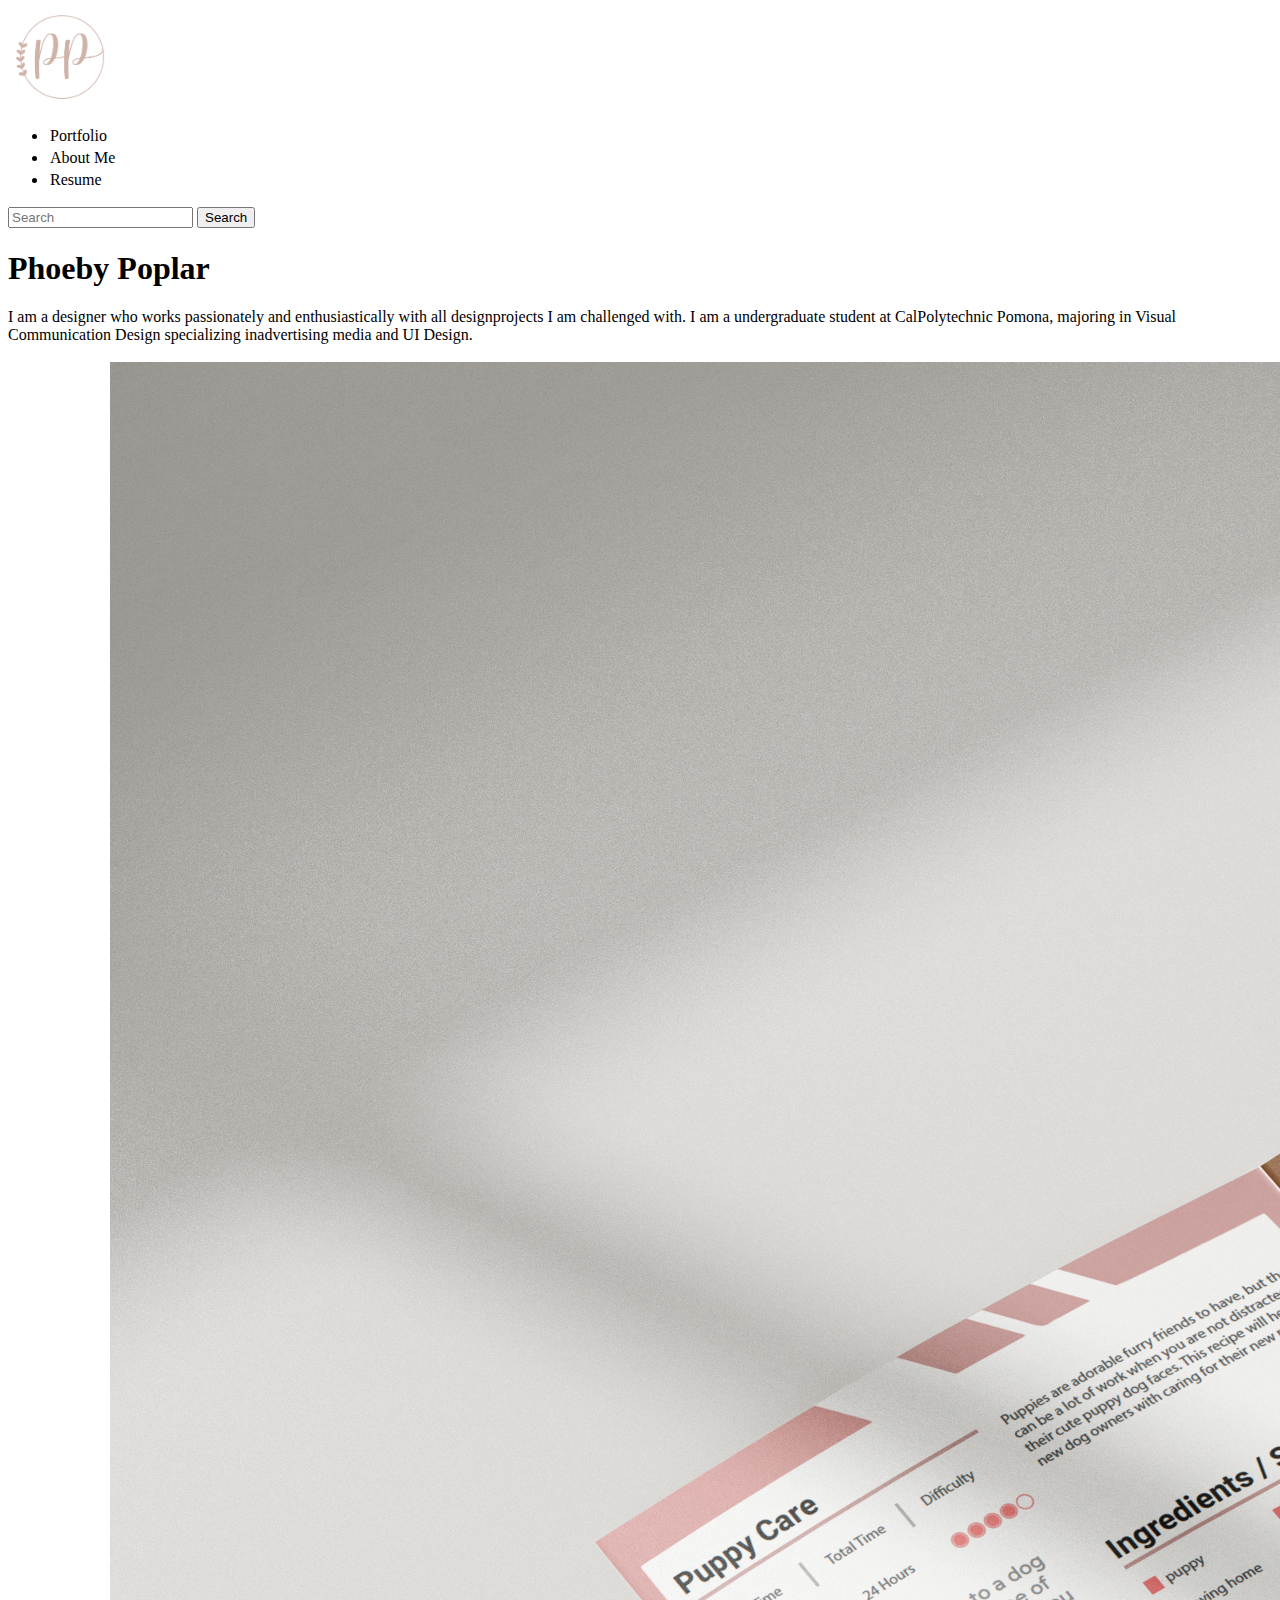
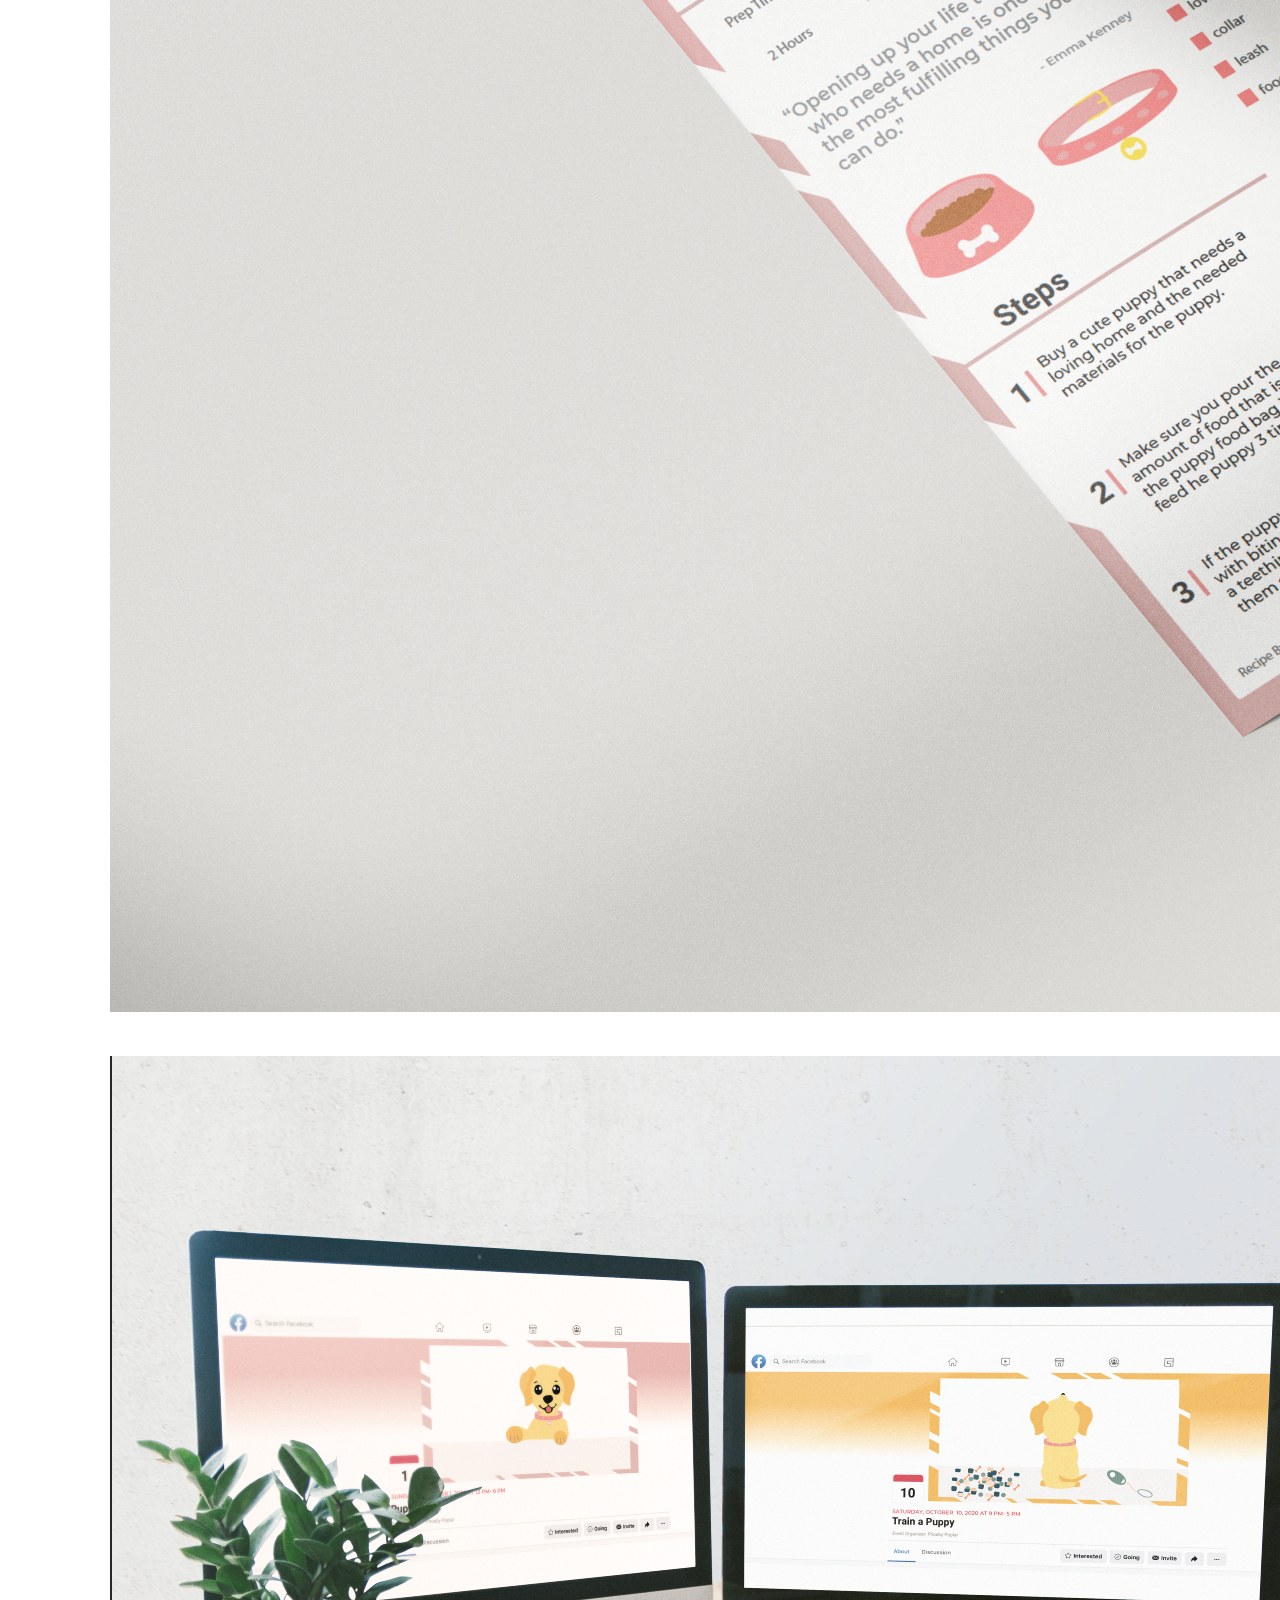
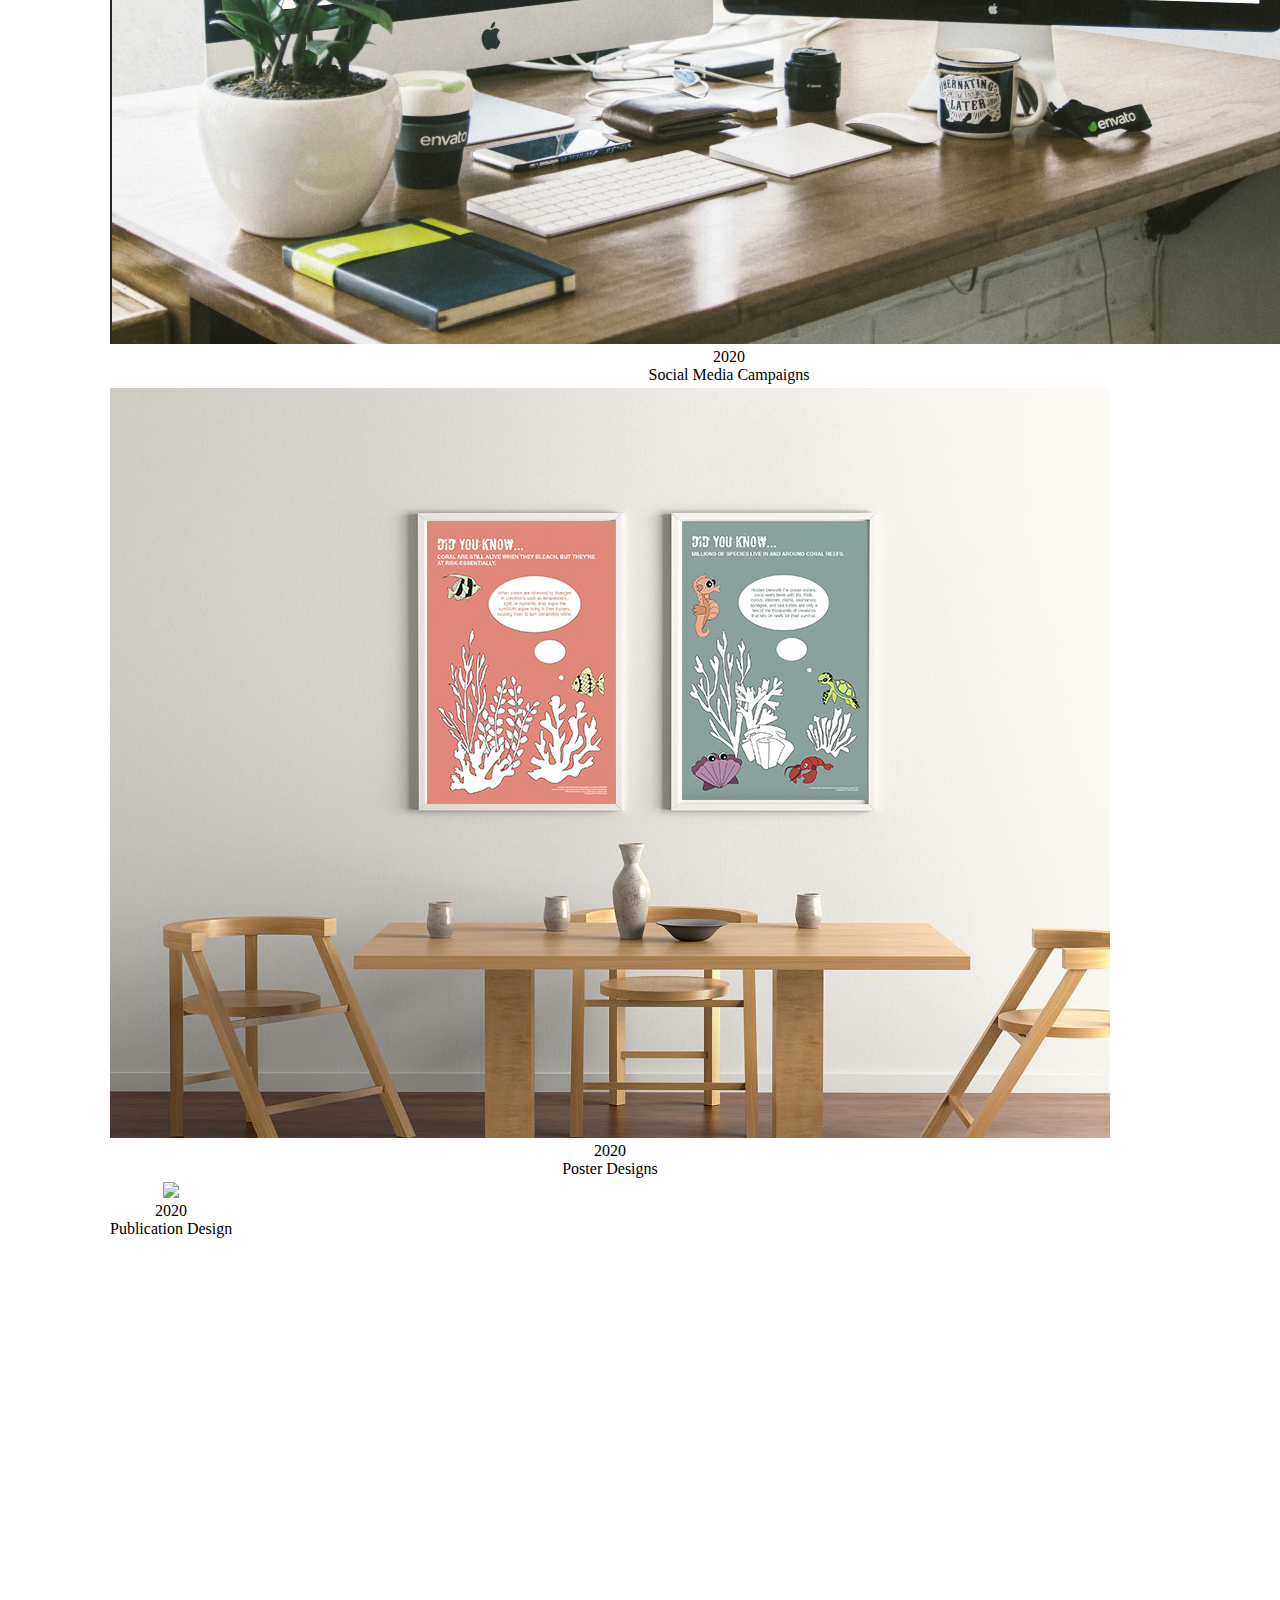
==== index.html @ 6d2acc88 "ugh" ====
<!DOCTYPE HTML>
<html lang="en-US">
<head>
  <meta charset="UTF-8" /><script type="text/javascript">(window.NREUM||(NREUM={})).loader_config={licenseKey:"e7fb1b89a0",applicationID:"750147145"};window.NREUM||(NREUM={}),__nr_require=function(e,t,n){function r(n){if(!t[n]){var i=t[n]={exports:{}};e[n][0].call(i.exports,function(t){var i=e[n][1][t];return r(i||t)},i,i.exports)}return t[n].exports}if("function"==typeof __nr_require)return __nr_require;for(var i=0;i<n.length;i++)r(n[i]);return r}({1:[function(e,t,n){function r(){}function i(e,t,n){return function(){return o(e,[u.now()].concat(c(arguments)),t?null:this,n),t?void 0:this}}var o=e("handle"),a=e(6),c=e(7),f=e("ee").get("tracer"),u=e("loader"),s=NREUM;"undefined"==typeof window.newrelic&&(newrelic=s);var d=["setPageViewName","setCustomAttribute","setErrorHandler","finished","addToTrace","inlineHit","addRelease"],p="api-",l=p+"ixn-";a(d,function(e,t){s[t]=i(p+t,!0,"api")}),s.addPageAction=i(p+"addPageAction",!0),s.setCurrentRouteName=i(p+"routeName",!0),t.exports=newrelic,s.interaction=function(){return(new r).get()};var m=r.prototype={createTracer:function(e,t){var n={},r=this,i="function"==typeof t;return o(l+"tracer",[u.now(),e,n],r),function(){if(f.emit((i?"":"no-")+"fn-start",[u.now(),r,i],n),i)try{return t.apply(this,arguments)}catch(e){throw f.emit("fn-err",[arguments,this,e],n),e}finally{f.emit("fn-end",[u.now()],n)}}}};a("actionText,setName,setAttribute,save,ignore,onEnd,getContext,end,get".split(","),function(e,t){m[t]=i(l+t)}),newrelic.noticeError=function(e,t){"string"==typeof e&&(e=new Error(e)),o("err",[e,u.now(),!1,t])}},{}],2:[function(e,t,n){function r(){return c.exists&&performance.now?Math.round(performance.now()):(o=Math.max((new Date).getTime(),o))-a}function i(){return o}var o=(new Date).getTime(),a=o,c=e(8);t.exports=r,t.exports.offset=a,t.exports.getLastTimestamp=i},{}],3:[function(e,t,n){function r(e,t){var n=e.getEntries();n.forEach(function(e){"first-paint"===e.name?d("timing",["fp",Math.floor(e.startTime)]):"first-contentful-paint"===e.name&&d("timing",["fcp",Math.floor(e.startTime)])})}function i(e,t){var n=e.getEntries();n.length>0&&d("lcp",[n[n.length-1]])}function o(e){e.getEntries().forEach(function(e){e.hadRecentInput||d("cls",[e])})}function a(e){if(e instanceof m&&!g){var t=Math.round(e.timeStamp),n={type:e.type};t<=p.now()?n.fid=p.now()-t:t>p.offset&&t<=Date.now()?(t-=p.offset,n.fid=p.now()-t):t=p.now(),g=!0,d("timing",["fi",t,n])}}function c(e){d("pageHide",[p.now(),e])}if(!("init"in NREUM&&"page_view_timing"in NREUM.init&&"enabled"in NREUM.init.page_view_timing&&NREUM.init.page_view_timing.enabled===!1)){var f,u,s,d=e("handle"),p=e("loader"),l=e(5),m=NREUM.o.EV;if("PerformanceObserver"in window&&"function"==typeof window.PerformanceObserver){f=new PerformanceObserver(r);try{f.observe({entryTypes:["paint"]})}catch(v){}u=new PerformanceObserver(i);try{u.observe({entryTypes:["largest-contentful-paint"]})}catch(v){}s=new PerformanceObserver(o);try{s.observe({type:"layout-shift",buffered:!0})}catch(v){}}if("addEventListener"in document){var g=!1,y=["click","keydown","mousedown","pointerdown","touchstart"];y.forEach(function(e){document.addEventListener(e,a,!1)})}l(c)}},{}],4:[function(e,t,n){function r(e,t){if(!i)return!1;if(e!==i)return!1;if(!t)return!0;if(!o)return!1;for(var n=o.split("."),r=t.split("."),a=0;a<r.length;a++)if(r[a]!==n[a])return!1;return!0}var i=null,o=null,a=/Version\/(\S+)\s+Safari/;if(navigator.userAgent){var c=navigator.userAgent,f=c.match(a);f&&c.indexOf("Chrome")===-1&&c.indexOf("Chromium")===-1&&(i="Safari",o=f[1])}t.exports={agent:i,version:o,match:r}},{}],5:[function(e,t,n){function r(e){function t(){e(a&&document[a]?document[a]:document[i]?"hidden":"visible")}"addEventListener"in document&&o&&document.addEventListener(o,t,!1)}t.exports=r;var i,o,a;"undefined"!=typeof document.hidden?(i="hidden",o="visibilitychange",a="visibilityState"):"undefined"!=typeof document.msHidden?(i="msHidden",o="msvisibilitychange"):"undefined"!=typeof document.webkitHidden&&(i="webkitHidden",o="webkitvisibilitychange",a="webkitVisibilityState")},{}],6:[function(e,t,n){function r(e,t){var n=[],r="",o=0;for(r in e)i.call(e,r)&&(n[o]=t(r,e[r]),o+=1);return n}var i=Object.prototype.hasOwnProperty;t.exports=r},{}],7:[function(e,t,n){function r(e,t,n){t||(t=0),"undefined"==typeof n&&(n=e?e.length:0);for(var r=-1,i=n-t||0,o=Array(i<0?0:i);++r<i;)o[r]=e[t+r];return o}t.exports=r},{}],8:[function(e,t,n){t.exports={exists:"undefined"!=typeof window.performance&&window.performance.timing&&"undefined"!=typeof window.performance.timing.navigationStart}},{}],ee:[function(e,t,n){function r(){}function i(e){function t(e){return e&&e instanceof r?e:e?f(e,c,o):o()}function n(n,r,i,o){if(!p.aborted||o){e&&e(n,r,i);for(var a=t(i),c=v(n),f=c.length,u=0;u<f;u++)c[u].apply(a,r);var d=s[w[n]];return d&&d.push([b,n,r,a]),a}}function l(e,t){h[e]=v(e).concat(t)}function m(e,t){var n=h[e];if(n)for(var r=0;r<n.length;r++)n[r]===t&&n.splice(r,1)}function v(e){return h[e]||[]}function g(e){return d[e]=d[e]||i(n)}function y(e,t){u(e,function(e,n){t=t||"feature",w[n]=t,t in s||(s[t]=[])})}var h={},w={},b={on:l,addEventListener:l,removeEventListener:m,emit:n,get:g,listeners:v,context:t,buffer:y,abort:a,aborted:!1};return b}function o(){return new r}function a(){(s.api||s.feature)&&(p.aborted=!0,s=p.backlog={})}var c="nr@context",f=e("gos"),u=e(6),s={},d={},p=t.exports=i();p.backlog=s},{}],gos:[function(e,t,n){function r(e,t,n){if(i.call(e,t))return e[t];var r=n();if(Object.defineProperty&&Object.keys)try{return Object.defineProperty(e,t,{value:r,writable:!0,enumerable:!1}),r}catch(o){}return e[t]=r,r}var i=Object.prototype.hasOwnProperty;t.exports=r},{}],handle:[function(e,t,n){function r(e,t,n,r){i.buffer([e],r),i.emit(e,t,n)}var i=e("ee").get("handle");t.exports=r,r.ee=i},{}],id:[function(e,t,n){function r(e){var t=typeof e;return!e||"object"!==t&&"function"!==t?-1:e===window?0:a(e,o,function(){return i++})}var i=1,o="nr@id",a=e("gos");t.exports=r},{}],loader:[function(e,t,n){function r(){if(!E++){var e=b.info=NREUM.info,t=p.getElementsByTagName("script")[0];if(setTimeout(u.abort,3e4),!(e&&e.licenseKey&&e.applicationID&&t))return u.abort();f(h,function(t,n){e[t]||(e[t]=n)});var n=a();c("mark",["onload",n+b.offset],null,"api"),c("timing",["load",n]);var r=p.createElement("script");r.src="https://"+e.agent,t.parentNode.insertBefore(r,t)}}function i(){"complete"===p.readyState&&o()}function o(){c("mark",["domContent",a()+b.offset],null,"api")}var a=e(2),c=e("handle"),f=e(6),u=e("ee"),s=e(4),d=window,p=d.document,l="addEventListener",m="attachEvent",v=d.XMLHttpRequest,g=v&&v.prototype;NREUM.o={ST:setTimeout,SI:d.setImmediate,CT:clearTimeout,XHR:v,REQ:d.Request,EV:d.Event,PR:d.Promise,MO:d.MutationObserver};var y=""+location,h={beacon:"bam.nr-data.net",errorBeacon:"bam.nr-data.net",agent:"js-agent.newrelic.com/nr-1184.min.js"},w=v&&g&&g[l]&&!/CriOS/.test(navigator.userAgent),b=t.exports={offset:a.getLastTimestamp(),now:a,origin:y,features:{},xhrWrappable:w,userAgent:s};e(1),e(3),p[l]?(p[l]("DOMContentLoaded",o,!1),d[l]("load",r,!1)):(p[m]("onreadystatechange",i),d[m]("onload",r)),c("mark",["firstbyte",a.getLastTimestamp()],null,"api");var E=0},{}],"wrap-function":[function(e,t,n){function r(e){return!(e&&e instanceof Function&&e.apply&&!e[a])}var i=e("ee"),o=e(7),a="nr@original",c=Object.prototype.hasOwnProperty,f=!1;t.exports=function(e,t){function n(e,t,n,i){function nrWrapper(){var r,a,c,f;try{a=this,r=o(arguments),c="function"==typeof n?n(r,a):n||{}}catch(u){p([u,"",[r,a,i],c])}s(t+"start",[r,a,i],c);try{return f=e.apply(a,r)}catch(d){throw s(t+"err",[r,a,d],c),d}finally{s(t+"end",[r,a,f],c)}}return r(e)?e:(t||(t=""),nrWrapper[a]=e,d(e,nrWrapper),nrWrapper)}function u(e,t,i,o){i||(i="");var a,c,f,u="-"===i.charAt(0);for(f=0;f<t.length;f++)c=t[f],a=e[c],r(a)||(e[c]=n(a,u?c+i:i,o,c))}function s(n,r,i){if(!f||t){var o=f;f=!0;try{e.emit(n,r,i,t)}catch(a){p([a,n,r,i])}f=o}}function d(e,t){if(Object.defineProperty&&Object.keys)try{var n=Object.keys(e);return n.forEach(function(n){Object.defineProperty(t,n,{get:function(){return e[n]},set:function(t){return e[n]=t,t}})}),t}catch(r){p([r])}for(var i in e)c.call(e,i)&&(t[i]=e[i]);return t}function p(t){try{e.emit("internal-error",t)}catch(n){}}return e||(e=i),n.inPlace=u,n.flag=a,n}},{}]},{},["loader"]);</script>
  <meta name="viewport" content="width=device-width, initial-scale=1" />
      <meta name="twitter:card"  content="summary_large_image" />
      <meta name="twitter:site"  content="@AdobePortfolio" />
      <meta  property="og:title" content="Phoeby Poplar" />
      <meta  property="og:image" content="https://pro2-bar-s3-cdn-cf6.myportfolio.com/4ca1ad77-be10-4a3d-afff-d99d3adbc69c/7c439f99-ef7d-4687-81e3-f9ccd49a0550_rwc_628x628x1706x961x1706.jpg?h=709aa2795e19b0969186ff5c72873d7a" />
      <link rel="icon" href="[data-uri]"  />
      <link rel="stylesheet" href="/dist/css/main.css" type="text/css" />
      <link rel="stylesheet" href="https://pro2-bar-s3-cdn-cf3.myportfolio.com/4ca1ad77-be10-4a3d-afff-d99d3adbc69c/e13528ee5f912d21482398134f710de11606845757.css?h=18a4b1b45d2358ff156c8625e704d24e" type="text/css" />
    <link rel="canonical" href="https://phoebypoplar27db.myportfolio.com/work" />
      <title>Phoeby Poplar</title>
    <script type="text/javascript" src="//use.typekit.net/ik/[base64].js?cb=" async onload="
    try {
      window.Typekit.load();
    } catch (e) {
      console.warn('Typekit not loaded.');
    }
    "></script>
	
	<!-- bootstrap stylesheet -->
  <link rel="stylesheet" href="https://cdn.jsdelivr.net/npm/bootstrap@4.5.3/dist/css/bootstrap.min.css"
    integrity="sha384-TX8t27EcRE3e/ihU7zmQxVncDAy5uIKz4rEkgIXeMed4M0jlfIDPvg6uqKI2xXr2" crossorigin="anonymous">
	
	
	<!-- Google hosted jquery -->
  <script src="https://ajax.googleapis.com/ajax/libs/jquery/3.5.1/jquery.min.js"></script> 
    <!-- Import navigation bar file -->
	<script> 
    $(function(){
      $("#includedContent").load("navigation.html"); 
    });
    </script> 
	<style>
	a:link, a:visited {
  background-color: white;
  color: black;
 
  padding: 2px 2px;
  text-align: center;
  text-decoration: none;
  display: inline-block;
}
.project-covers{
    padding-left:100px;
    padding-right: 100px;
    padding-bottom: 400px;
    
}

a:hover, a:active {
  background-color: #f6eeeb;
  color: #c4a398;
}
	</style>	
</head>
  <body class="transition-enabled"> 
 <!--bootstrap navigation bar-->
 <div id="includedContent"></div>

  <div class="site-wrap cfix">
    <div class="site-container">
       
        <main>
              <div class="masthead" data-context="page.masthead" data-hover-hint="mastheadOptions">
                <div class="masthead-contents">
                  <div class="masthead-text js-masthead-text">
                    <div data-context="page.masthead" data-hover-hint="mastheadTitle"><h1 decorator="inlineTextEditable" contenteditable="false" class="js-inline-text-editable preserve-whitespace main-text rich-text module-text" data-text-keypath="customizations.masthead.title.text" value="Phoeby Poplar">Phoeby Poplar</h1></div>
                    <div data-context="page.masthead" data-hover-hint="mastheadText"><p decorator="inlineTextEditable" contenteditable="false" class="js-inline-text-editable preserve-whitespace main-text rich-text module-text" data-text-keypath="page.masthead.text.text" value="I am a designer who works passionately and enthusiastically with all designprojects I am challenged with. I am a undergraduate student at CalPolytechnic Pomona, majoring in Visual Communication Design specializing inadvertising media and UI Design.">I am a designer who works passionately and enthusiastically with all designprojects I am challenged with. I am a undergraduate student at CalPolytechnic Pomona, majoring in Visual Communication Design specializing inadvertising media and UI Design.</p></div>
                    <div class="masthead-buttons">
                      
                    </div>
                  </div>
                </div>
              </div>
          <section class="project-covers js-site-wrap" data-context="page.gallery.covers">
          <a class="project-cover e2e-site-project-cover js-project-cover-touch hold-space" href="/recipes" data-context="pages" data-identity="id:p5fc57b72322753efb3d7993269f00e5cb85a904dfcc49d05f8ce2" data-hover-hint="galleryPageCover" data-hover-hint-id="p5fc57b72322753efb3d7993269f00e5cb85a904dfcc49d05f8ce2">
            <div class="cover-content-container">
              <div class="cover-image-wrap">
                <div class="cover-image">
                    <div class="cover cover-normal">

            <img
              class="cover__img js-lazy"
              src="assets/images/recipe page.jpg"
              data-src="https://pro2-bar-s3-cdn-cf6.myportfolio.com/4ca1ad77-be10-4a3d-afff-d99d3adbc69c/7c439f99-ef7d-4687-81e3-f9ccd49a0550_rwc_628x628x1706x961x1706.jpg?h=709aa2795e19b0969186ff5c72873d7a"
              data-srcset="https://pro2-bar-s3-cdn-cf6.myportfolio.com/4ca1ad77-be10-4a3d-afff-d99d3adbc69c/7c439f99-ef7d-4687-81e3-f9ccd49a0550_rwc_628x628x1706x961x640.jpg?h=81112d620e0d5be15033aa0b0e66a686 640w, https://pro2-bar-s3-cdn-cf6.myportfolio.com/4ca1ad77-be10-4a3d-afff-d99d3adbc69c/7c439f99-ef7d-4687-81e3-f9ccd49a0550_rwc_628x628x1706x961x1280.jpg?h=f5bbe88ebf0ab28bd7faafb0b665eb7d 1280w, https://pro2-bar-s3-cdn-cf6.myportfolio.com/4ca1ad77-be10-4a3d-afff-d99d3adbc69c/7c439f99-ef7d-4687-81e3-f9ccd49a0550_rwc_628x628x1706x961x1366.jpg?h=08c2a726b18828f4934a7d08508d8c77 1366w, https://pro2-bar-s3-cdn-cf6.myportfolio.com/4ca1ad77-be10-4a3d-afff-d99d3adbc69c/7c439f99-ef7d-4687-81e3-f9ccd49a0550_rwc_628x628x1706x961x1920.jpg?h=9c7fba25f713685e8f4973b24feee953 1920w, https://pro2-bar-s3-cdn-cf6.myportfolio.com/4ca1ad77-be10-4a3d-afff-d99d3adbc69c/7c439f99-ef7d-4687-81e3-f9ccd49a0550_rwc_628x628x1706x961x2560.jpg?h=bbca25cc78dcc44f2f4e6d9ec04ffbb3 2560w, https://pro2-bar-s3-cdn-cf6.myportfolio.com/4ca1ad77-be10-4a3d-afff-d99d3adbc69c/7c439f99-ef7d-4687-81e3-f9ccd49a0550_rwc_628x628x1706x961x1706.jpg?h=709aa2795e19b0969186ff5c72873d7a 5120w"
              data-sizes="(max-width: 540px) 100vw, (max-width: 768px) 50vw, calc(1800px / 2)"
            >
                  </div>
                </div>
              </div>
              <div class="details-wrap">
                <div class="details">
                  <div class="details-inner">
                      <div class="date">2020</div>
                      <div class="title preserve-whitespace">Recipe Designs</div>
                  </div>
                </div>
              </div>
            </div>
          </a>
          <a class="project-cover e2e-site-project-cover js-project-cover-touch hold-space" href="/social-media-campaign" data-context="pages" data-identity="id:p5fc5857fa8ec5adca20851138aef8736b07ed8340ea92a6506426" data-hover-hint="galleryPageCover" data-hover-hint-id="p5fc5857fa8ec5adca20851138aef8736b07ed8340ea92a6506426">
            <div class="cover-content-container">
              <div class="cover-image-wrap">
                <div class="cover-image">
                    <div class="cover cover-normal">

            <img
              class="cover__img js-lazy"
              src="assets/images/Screen Shot 2020-11-30 at 5.06.12 PM.png"
              data-src="https://pro2-bar-s3-cdn-cf3.myportfolio.com/4ca1ad77-be10-4a3d-afff-d99d3adbc69c/4dc07d0a-aeeb-4e28-8c64-05b3e98b8841_rwc_66x118x1133x638x1133.png?h=dfc8ad360a919d9fa46a1e37dbd1b5bd"
              data-srcset="https://pro2-bar-s3-cdn-cf3.myportfolio.com/4ca1ad77-be10-4a3d-afff-d99d3adbc69c/4dc07d0a-aeeb-4e28-8c64-05b3e98b8841_rwc_66x118x1133x638x640.png?h=e665c28c691bc1f9b176e093c37cf64b 640w, https://pro2-bar-s3-cdn-cf3.myportfolio.com/4ca1ad77-be10-4a3d-afff-d99d3adbc69c/4dc07d0a-aeeb-4e28-8c64-05b3e98b8841_rwc_66x118x1133x638x1133.png?h=dfc8ad360a919d9fa46a1e37dbd1b5bd 1280w, https://pro2-bar-s3-cdn-cf3.myportfolio.com/4ca1ad77-be10-4a3d-afff-d99d3adbc69c/4dc07d0a-aeeb-4e28-8c64-05b3e98b8841_rwc_66x118x1133x638x1133.png?h=dfc8ad360a919d9fa46a1e37dbd1b5bd 1366w, https://pro2-bar-s3-cdn-cf3.myportfolio.com/4ca1ad77-be10-4a3d-afff-d99d3adbc69c/4dc07d0a-aeeb-4e28-8c64-05b3e98b8841_rwc_66x118x1133x638x1133.png?h=dfc8ad360a919d9fa46a1e37dbd1b5bd 1920w, https://pro2-bar-s3-cdn-cf3.myportfolio.com/4ca1ad77-be10-4a3d-afff-d99d3adbc69c/4dc07d0a-aeeb-4e28-8c64-05b3e98b8841_rwc_66x118x1133x638x1133.png?h=dfc8ad360a919d9fa46a1e37dbd1b5bd 2560w, https://pro2-bar-s3-cdn-cf3.myportfolio.com/4ca1ad77-be10-4a3d-afff-d99d3adbc69c/4dc07d0a-aeeb-4e28-8c64-05b3e98b8841_rwc_66x118x1133x638x1133.png?h=dfc8ad360a919d9fa46a1e37dbd1b5bd 5120w"
              data-sizes="(max-width: 540px) 100vw, (max-width: 768px) 50vw, calc(1800px / 2)"
            >
                  </div>
                </div>
              </div>
              <div class="details-wrap">
                <div class="details">
                  <div class="details-inner">
                      <div class="date">2020</div>
                      <div class="title preserve-whitespace">Social Media Campaigns</div>
                  </div>
                </div>
              </div>
            </div>
          </a>
          <a class="project-cover e2e-site-project-cover js-project-cover-touch hold-space" href="/poster-design" data-context="pages" data-identity="id:p5fc598b4d2a9d69b57c091392a801a698848c4c6cb62be7542a32" data-hover-hint="galleryPageCover" data-hover-hint-id="p5fc598b4d2a9d69b57c091392a801a698848c4c6cb62be7542a32">
            <div class="cover-content-container">
              <div class="cover-image-wrap">
                <div class="cover-image">
                    <div class="cover cover-normal">

            <img
              class="cover__img js-lazy"
              src="assets/images/posters.jpg"
              data-src="https://pro2-bar-s3-cdn-cf6.myportfolio.com/4ca1ad77-be10-4a3d-afff-d99d3adbc69c/0d1f9a39-7a2e-49ce-b75c-9ff9d3ebc277_rwc_244x112x573x323x573.jpg?h=c39bdfe68c1e4a23a931201968f76408"
              data-srcset="https://pro2-bar-s3-cdn-cf6.myportfolio.com/4ca1ad77-be10-4a3d-afff-d99d3adbc69c/0d1f9a39-7a2e-49ce-b75c-9ff9d3ebc277_rwc_244x112x573x323x640.jpg?h=1ff7d3e6e2266dc7fcaac6fe62a93f60 640w, https://pro2-bar-s3-cdn-cf6.myportfolio.com/4ca1ad77-be10-4a3d-afff-d99d3adbc69c/0d1f9a39-7a2e-49ce-b75c-9ff9d3ebc277_rwc_244x112x573x323x573.jpg?h=c39bdfe68c1e4a23a931201968f76408 1280w, https://pro2-bar-s3-cdn-cf6.myportfolio.com/4ca1ad77-be10-4a3d-afff-d99d3adbc69c/0d1f9a39-7a2e-49ce-b75c-9ff9d3ebc277_rwc_244x112x573x323x573.jpg?h=c39bdfe68c1e4a23a931201968f76408 1366w, https://pro2-bar-s3-cdn-cf6.myportfolio.com/4ca1ad77-be10-4a3d-afff-d99d3adbc69c/0d1f9a39-7a2e-49ce-b75c-9ff9d3ebc277_rwc_244x112x573x323x573.jpg?h=c39bdfe68c1e4a23a931201968f76408 1920w, https://pro2-bar-s3-cdn-cf6.myportfolio.com/4ca1ad77-be10-4a3d-afff-d99d3adbc69c/0d1f9a39-7a2e-49ce-b75c-9ff9d3ebc277_rwc_244x112x573x323x573.jpg?h=c39bdfe68c1e4a23a931201968f76408 2560w, https://pro2-bar-s3-cdn-cf6.myportfolio.com/4ca1ad77-be10-4a3d-afff-d99d3adbc69c/0d1f9a39-7a2e-49ce-b75c-9ff9d3ebc277_rwc_244x112x573x323x573.jpg?h=c39bdfe68c1e4a23a931201968f76408 5120w"
              data-sizes="(max-width: 540px) 100vw, (max-width: 768px) 50vw, calc(1800px / 2)"
            >
                  </div>
                </div>
              </div>
              <div class="details-wrap">
                <div class="details">
                  <div class="details-inner">
                      <div class="date">2020</div>
                      <div class="title preserve-whitespace">Poster Designs</div>
                  </div>
                </div>
              </div>
            </div>
          </a>
          <a class="project-cover e2e-site-project-cover js-project-cover-touch hold-space" href="/booklet" data-context="pages" data-identity="id:p5fbc3a72957da23a15ecffd21766b3a22836b5b80c1be9e0366c5" data-hover-hint="galleryPageCover" data-hover-hint-id="p5fbc3a72957da23a15ecffd21766b3a22836b5b80c1be9e0366c5">
            <div class="cover-content-container">
              <div class="cover-image-wrap">
                <div class="cover-image">
                    <div class="cover cover-normal">

            <img
              class="cover__img js-lazy"
              src="assets/images/booklet.jpg"
              data-src="https://pro2-bar-s3-cdn-cf1.myportfolio.com/4ca1ad77-be10-4a3d-afff-d99d3adbc69c/c5274cad-2025-4ac7-871c-a79846b7360a_rwc_759x759x5062x2853x5062.jpg?h=826c88fa46d041819d159ca88c87b742"
              data-srcset="https://pro2-bar-s3-cdn-cf1.myportfolio.com/4ca1ad77-be10-4a3d-afff-d99d3adbc69c/c5274cad-2025-4ac7-871c-a79846b7360a_rwc_759x759x5062x2853x640.jpg?h=37ec6e86370912cb2e90f3506c4fedad 640w, https://pro2-bar-s3-cdn-cf1.myportfolio.com/4ca1ad77-be10-4a3d-afff-d99d3adbc69c/c5274cad-2025-4ac7-871c-a79846b7360a_rwc_759x759x5062x2853x1280.jpg?h=bc730b43328b8924ff930efcf4604def 1280w, https://pro2-bar-s3-cdn-cf1.myportfolio.com/4ca1ad77-be10-4a3d-afff-d99d3adbc69c/c5274cad-2025-4ac7-871c-a79846b7360a_rwc_759x759x5062x2853x1366.jpg?h=e1fa8bd3fdabbdecef63b2e5fcdcfa09 1366w, https://pro2-bar-s3-cdn-cf1.myportfolio.com/4ca1ad77-be10-4a3d-afff-d99d3adbc69c/c5274cad-2025-4ac7-871c-a79846b7360a_rwc_759x759x5062x2853x1920.jpg?h=ea742c74d6ffd8dba693baa4d0b03298 1920w, https://pro2-bar-s3-cdn-cf1.myportfolio.com/4ca1ad77-be10-4a3d-afff-d99d3adbc69c/c5274cad-2025-4ac7-871c-a79846b7360a_rwc_759x759x5062x2853x2560.jpg?h=01def44b27b50ffe5555312920560b79 2560w, https://pro2-bar-s3-cdn-cf1.myportfolio.com/4ca1ad77-be10-4a3d-afff-d99d3adbc69c/c5274cad-2025-4ac7-871c-a79846b7360a_rwc_759x759x5062x2853x5120.jpg?h=bbd04ab474c11d7b9de0f247bed5a53a 5120w"
              data-sizes="(max-width: 540px) 100vw, (max-width: 768px) 50vw, calc(1800px / 2)"
            >
                  </div>
                </div>
              </div>
              <div class="details-wrap">
                <div class="details">
                  <div class="details-inner">
                      <div class="date">2020</div>
                      <div class="title preserve-whitespace">Publication Design</div>
                  </div>
                </div>
              </div>
            </div>
          </a>
          </section>
			</body>             
</html>
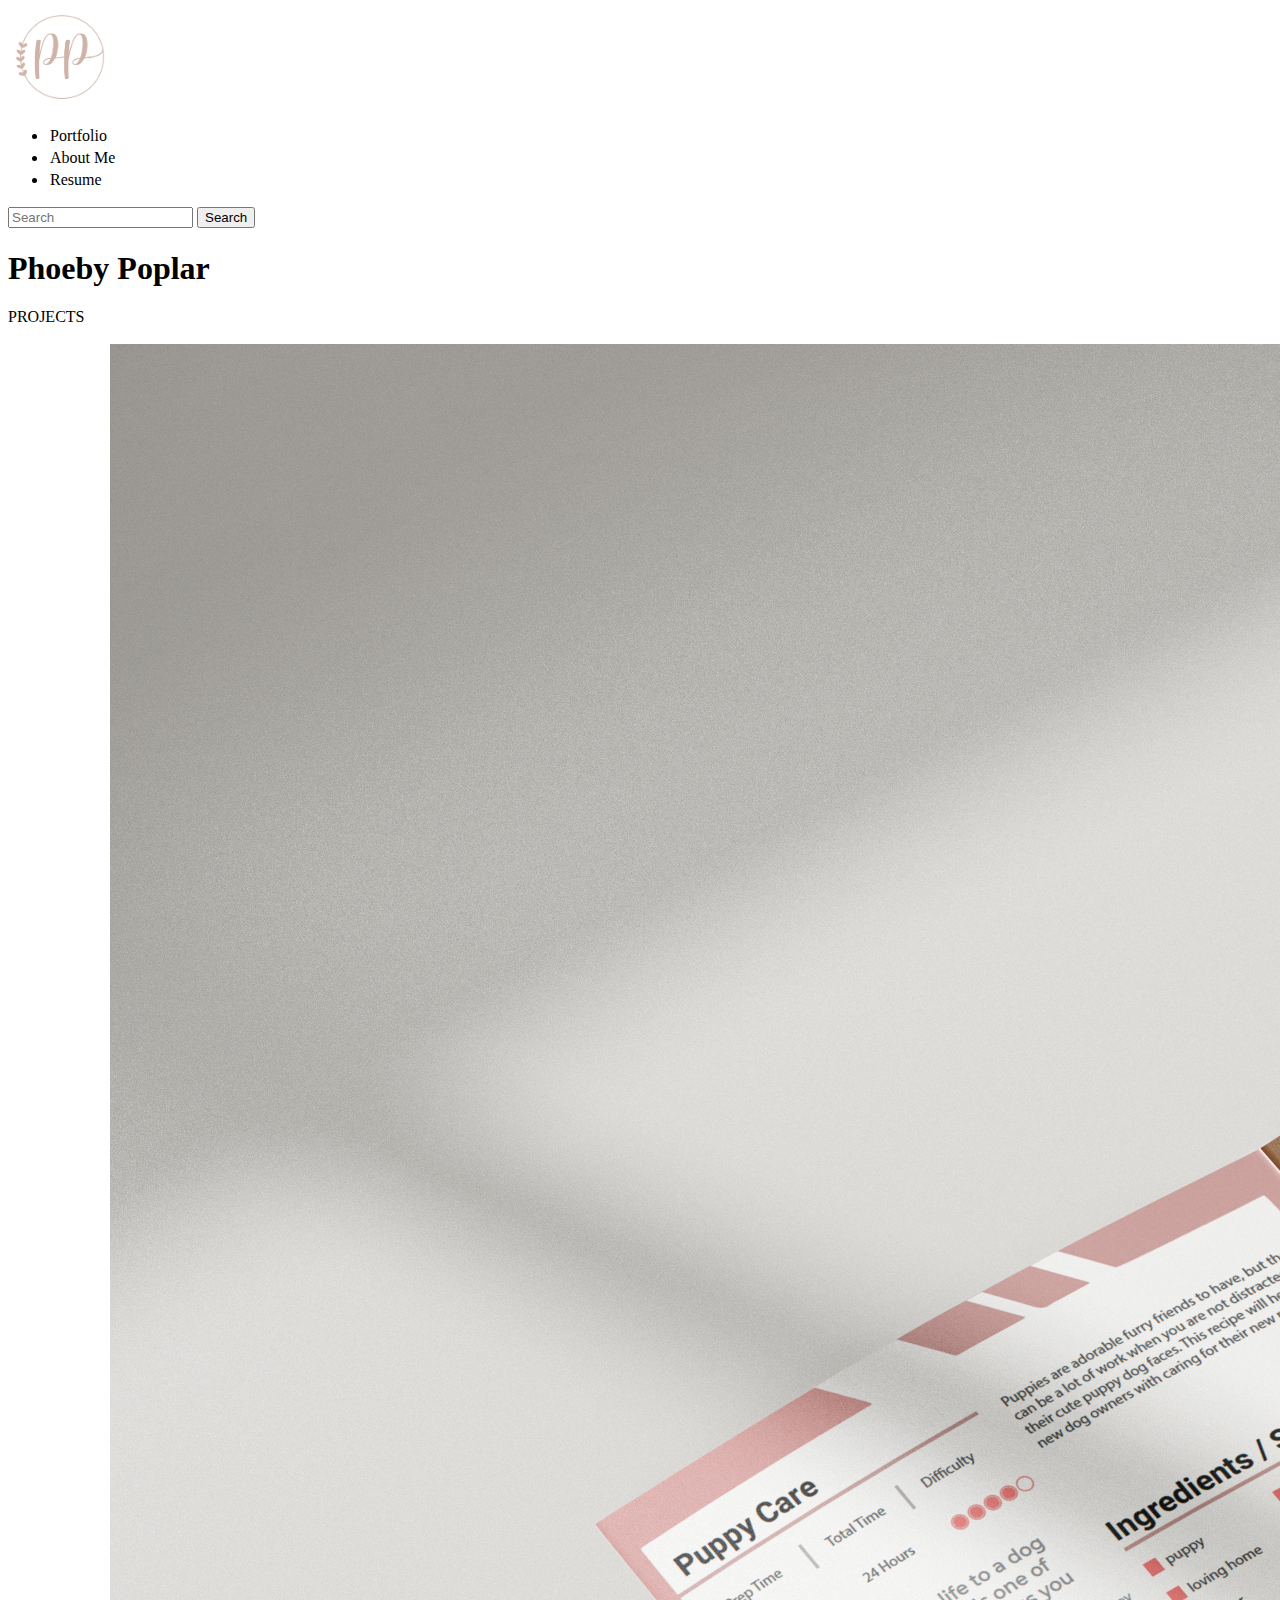
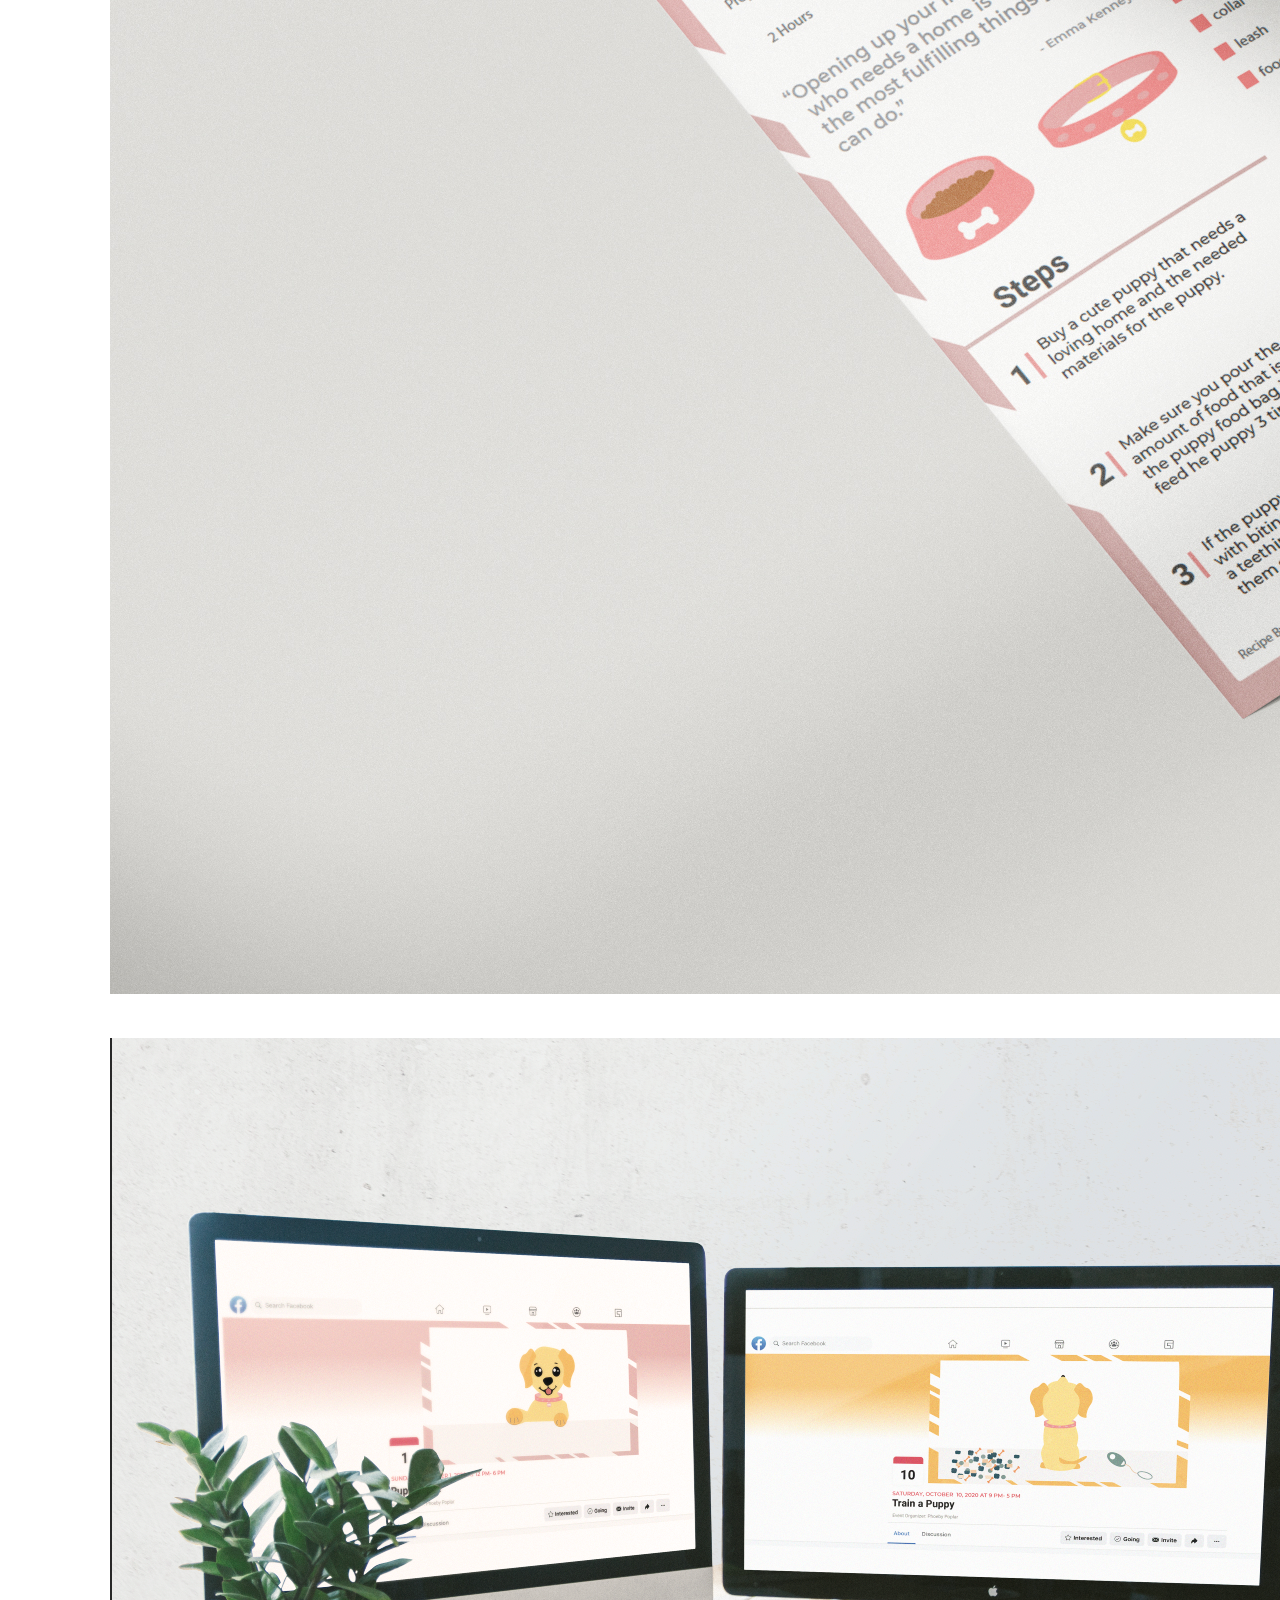
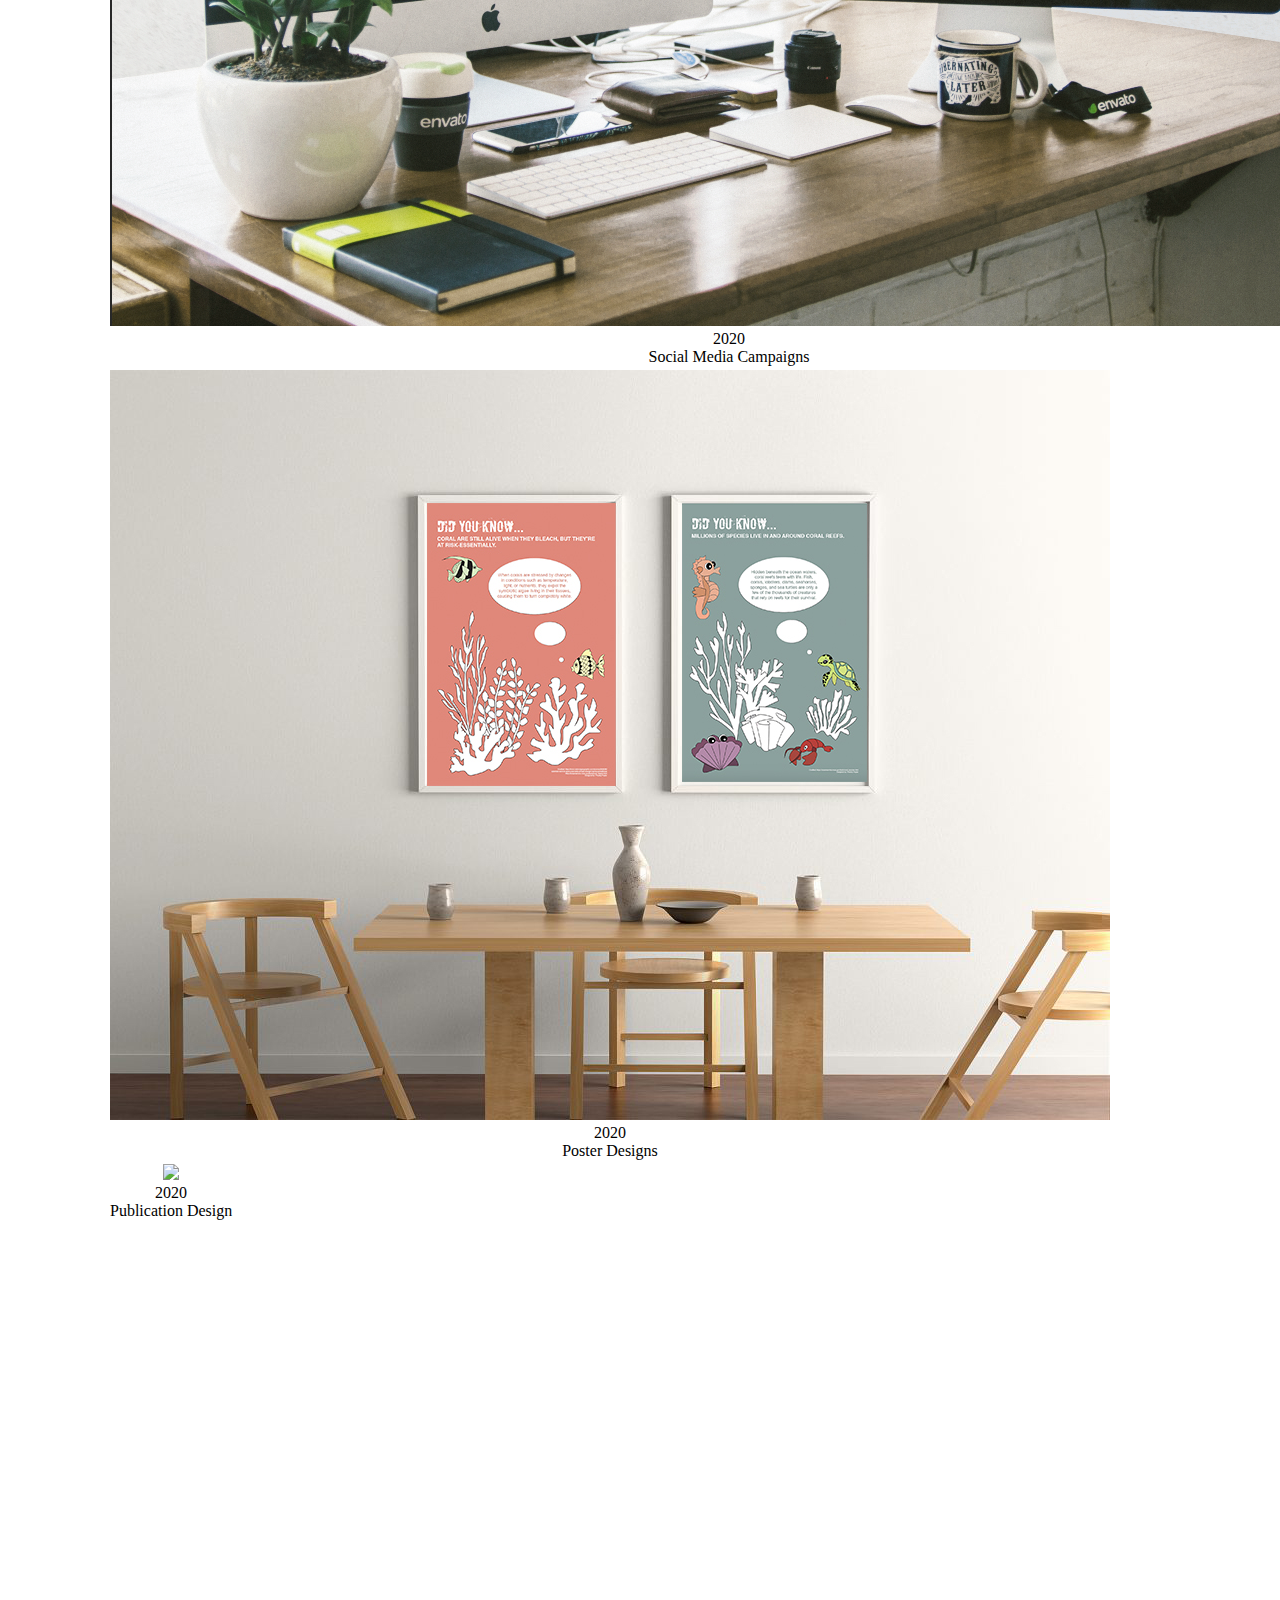
==== commit 582a5189: "ugh" ====
--- a/index.html
+++ b/index.html
@@ -8,17 +8,11 @@
       <meta  property="og:title" content="Phoeby Poplar" />
       <meta  property="og:image" content="https://pro2-bar-s3-cdn-cf6.myportfolio.com/4ca1ad77-be10-4a3d-afff-d99d3adbc69c/7c439f99-ef7d-4687-81e3-f9ccd49a0550_rwc_628x628x1706x961x1706.jpg?h=709aa2795e19b0969186ff5c72873d7a" />
       <link rel="icon" href="[data-uri]"  />
-      <link rel="stylesheet" href="/dist/css/main.css" type="text/css" />
+      
       <link rel="stylesheet" href="https://pro2-bar-s3-cdn-cf3.myportfolio.com/4ca1ad77-be10-4a3d-afff-d99d3adbc69c/e13528ee5f912d21482398134f710de11606845757.css?h=18a4b1b45d2358ff156c8625e704d24e" type="text/css" />
     <link rel="canonical" href="https://phoebypoplar27db.myportfolio.com/work" />
       <title>Phoeby Poplar</title>
-    <script type="text/javascript" src="//use.typekit.net/ik/[base64].js?cb=" async onload="
-    try {
-      window.Typekit.load();
-    } catch (e) {
-      console.warn('Typekit not loaded.');
-    }
-    "></script>
+    
 	
 	<!-- bootstrap stylesheet -->
   <link rel="stylesheet" href="https://cdn.jsdelivr.net/npm/bootstrap@4.5.3/dist/css/bootstrap.min.css"
@@ -68,7 +62,7 @@
                 <div class="masthead-contents">
                   <div class="masthead-text js-masthead-text">
                     <div data-context="page.masthead" data-hover-hint="mastheadTitle"><h1 decorator="inlineTextEditable" contenteditable="false" class="js-inline-text-editable preserve-whitespace main-text rich-text module-text" data-text-keypath="customizations.masthead.title.text" value="Phoeby Poplar">Phoeby Poplar</h1></div>
-                    <div data-context="page.masthead" data-hover-hint="mastheadText"><p decorator="inlineTextEditable" contenteditable="false" class="js-inline-text-editable preserve-whitespace main-text rich-text module-text" data-text-keypath="page.masthead.text.text" value="I am a designer who works passionately and enthusiastically with all designprojects I am challenged with. I am a undergraduate student at CalPolytechnic Pomona, majoring in Visual Communication Design specializing inadvertising media and UI Design.">I am a designer who works passionately and enthusiastically with all designprojects I am challenged with. I am a undergraduate student at CalPolytechnic Pomona, majoring in Visual Communication Design specializing inadvertising media and UI Design.</p></div>
+                    <div data-context="page.masthead" data-hover-hint="mastheadText"><p decorator="inlineTextEditable" contenteditable="false" class="js-inline-text-editable preserve-whitespace main-text rich-text module-text" data-text-keypath="page.masthead.text.text" value="PROJECTS">PROJECTS</p></div>
                     <div class="masthead-buttons">
                       
                     </div>
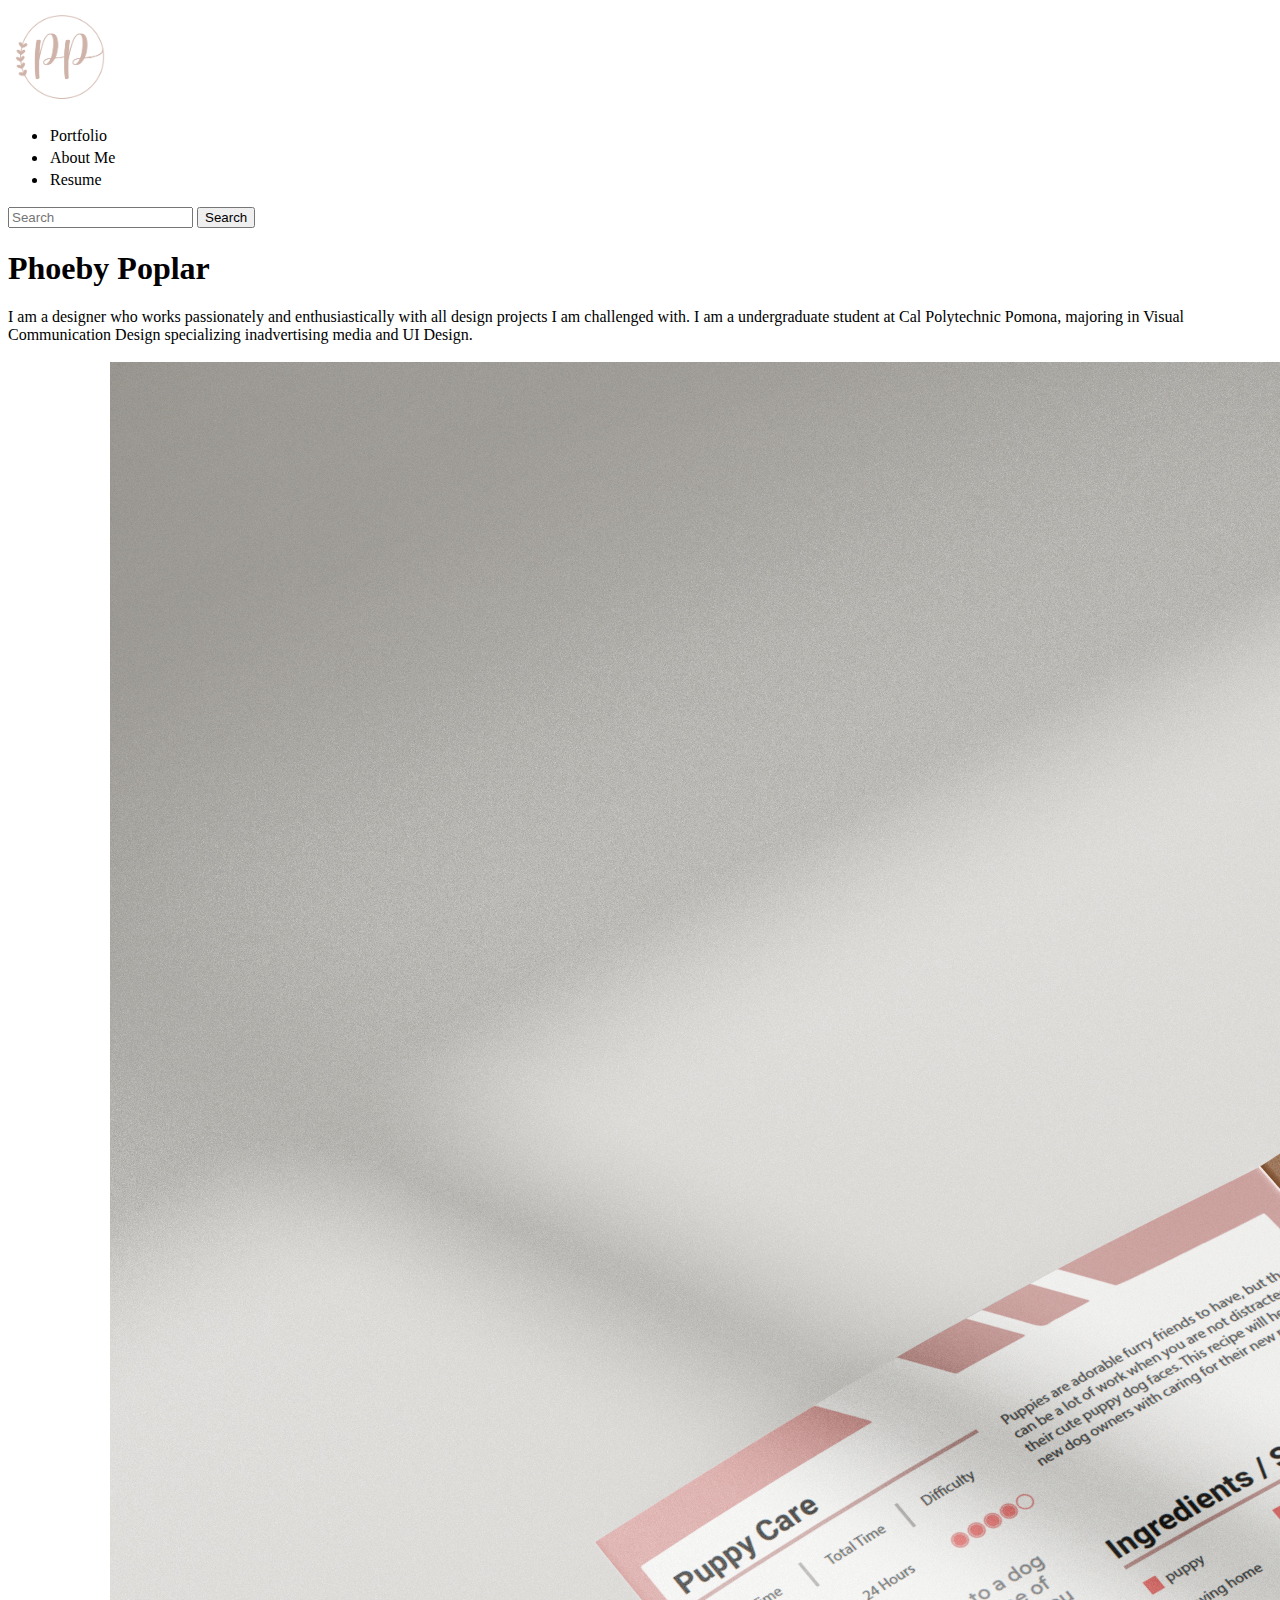
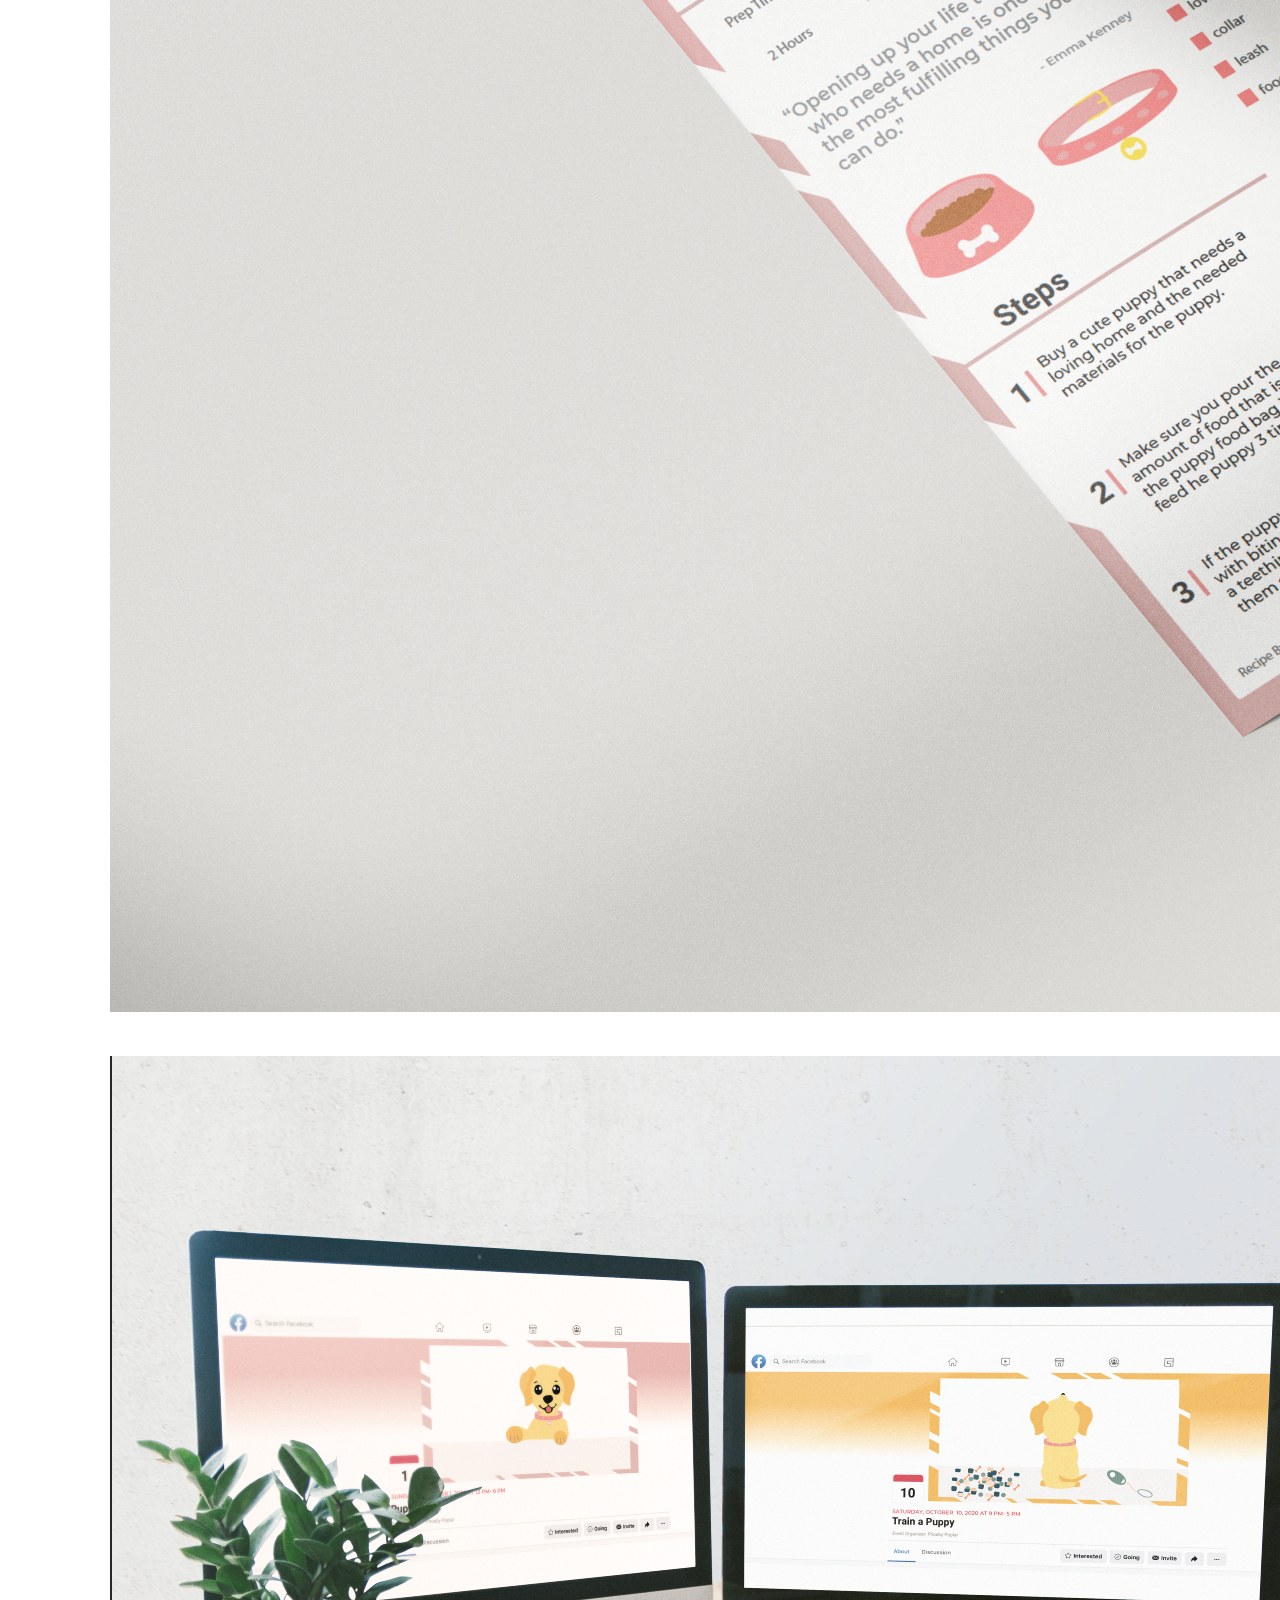
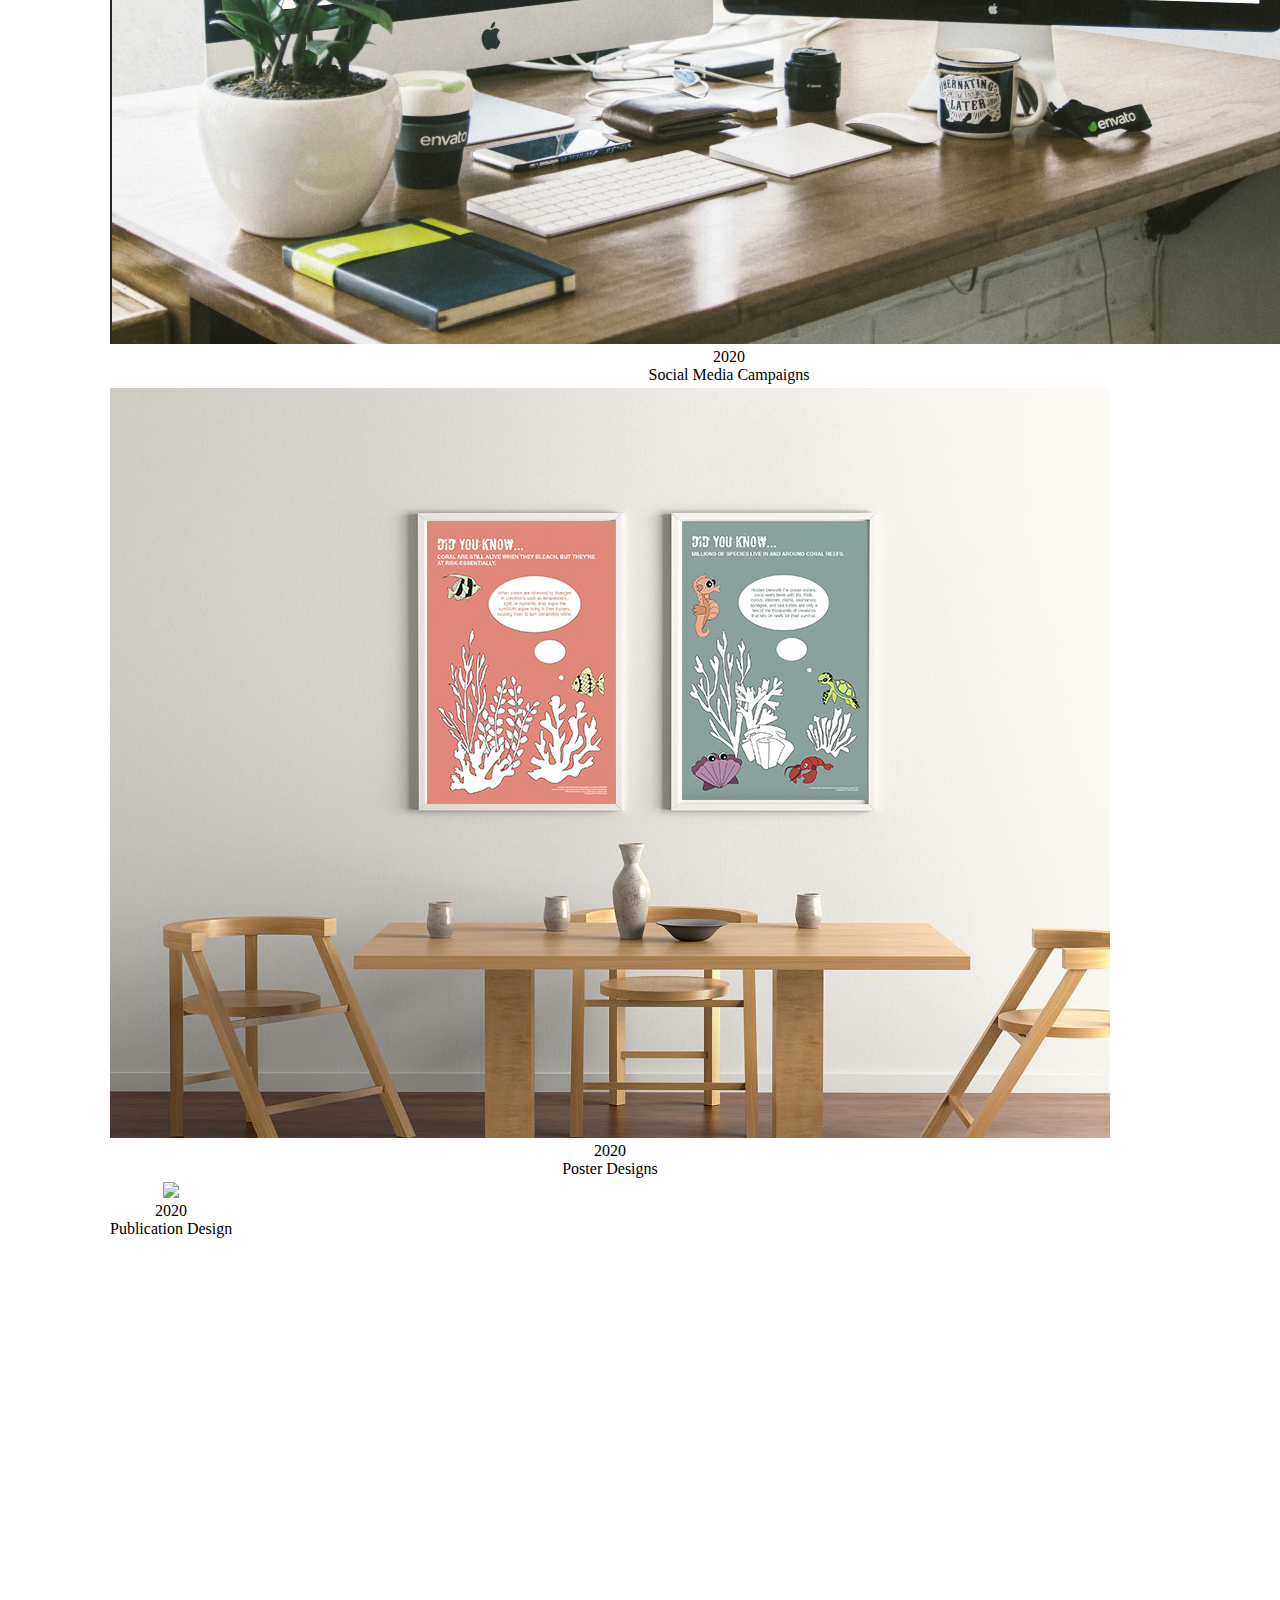
==== commit 2a5ec4fa: "update" ====
--- a/index.html
+++ b/index.html
@@ -1,179 +1,185 @@
-<!DOCTYPE HTML>
-<html lang="en-US">
-<head>
-  <meta charset="UTF-8" /><script type="text/javascript">(window.NREUM||(NREUM={})).loader_config={licenseKey:"e7fb1b89a0",applicationID:"750147145"};window.NREUM||(NREUM={}),__nr_require=function(e,t,n){function r(n){if(!t[n]){var i=t[n]={exports:{}};e[n][0].call(i.exports,function(t){var i=e[n][1][t];return r(i||t)},i,i.exports)}return t[n].exports}if("function"==typeof __nr_require)return __nr_require;for(var i=0;i<n.length;i++)r(n[i]);return r}({1:[function(e,t,n){function r(){}function i(e,t,n){return function(){return o(e,[u.now()].concat(c(arguments)),t?null:this,n),t?void 0:this}}var o=e("handle"),a=e(6),c=e(7),f=e("ee").get("tracer"),u=e("loader"),s=NREUM;"undefined"==typeof window.newrelic&&(newrelic=s);var d=["setPageViewName","setCustomAttribute","setErrorHandler","finished","addToTrace","inlineHit","addRelease"],p="api-",l=p+"ixn-";a(d,function(e,t){s[t]=i(p+t,!0,"api")}),s.addPageAction=i(p+"addPageAction",!0),s.setCurrentRouteName=i(p+"routeName",!0),t.exports=newrelic,s.interaction=function(){return(new r).get()};var m=r.prototype={createTracer:function(e,t){var n={},r=this,i="function"==typeof t;return o(l+"tracer",[u.now(),e,n],r),function(){if(f.emit((i?"":"no-")+"fn-start",[u.now(),r,i],n),i)try{return t.apply(this,arguments)}catch(e){throw f.emit("fn-err",[arguments,this,e],n),e}finally{f.emit("fn-end",[u.now()],n)}}}};a("actionText,setName,setAttribute,save,ignore,onEnd,getContext,end,get".split(","),function(e,t){m[t]=i(l+t)}),newrelic.noticeError=function(e,t){"string"==typeof e&&(e=new Error(e)),o("err",[e,u.now(),!1,t])}},{}],2:[function(e,t,n){function r(){return c.exists&&performance.now?Math.round(performance.now()):(o=Math.max((new Date).getTime(),o))-a}function i(){return o}var o=(new Date).getTime(),a=o,c=e(8);t.exports=r,t.exports.offset=a,t.exports.getLastTimestamp=i},{}],3:[function(e,t,n){function r(e,t){var n=e.getEntries();n.forEach(function(e){"first-paint"===e.name?d("timing",["fp",Math.floor(e.startTime)]):"first-contentful-paint"===e.name&&d("timing",["fcp",Math.floor(e.startTime)])})}function i(e,t){var n=e.getEntries();n.length>0&&d("lcp",[n[n.length-1]])}function o(e){e.getEntries().forEach(function(e){e.hadRecentInput||d("cls",[e])})}function a(e){if(e instanceof m&&!g){var t=Math.round(e.timeStamp),n={type:e.type};t<=p.now()?n.fid=p.now()-t:t>p.offset&&t<=Date.now()?(t-=p.offset,n.fid=p.now()-t):t=p.now(),g=!0,d("timing",["fi",t,n])}}function c(e){d("pageHide",[p.now(),e])}if(!("init"in NREUM&&"page_view_timing"in NREUM.init&&"enabled"in NREUM.init.page_view_timing&&NREUM.init.page_view_timing.enabled===!1)){var f,u,s,d=e("handle"),p=e("loader"),l=e(5),m=NREUM.o.EV;if("PerformanceObserver"in window&&"function"==typeof window.PerformanceObserver){f=new PerformanceObserver(r);try{f.observe({entryTypes:["paint"]})}catch(v){}u=new PerformanceObserver(i);try{u.observe({entryTypes:["largest-contentful-paint"]})}catch(v){}s=new PerformanceObserver(o);try{s.observe({type:"layout-shift",buffered:!0})}catch(v){}}if("addEventListener"in document){var g=!1,y=["click","keydown","mousedown","pointerdown","touchstart"];y.forEach(function(e){document.addEventListener(e,a,!1)})}l(c)}},{}],4:[function(e,t,n){function r(e,t){if(!i)return!1;if(e!==i)return!1;if(!t)return!0;if(!o)return!1;for(var n=o.split("."),r=t.split("."),a=0;a<r.length;a++)if(r[a]!==n[a])return!1;return!0}var i=null,o=null,a=/Version\/(\S+)\s+Safari/;if(navigator.userAgent){var c=navigator.userAgent,f=c.match(a);f&&c.indexOf("Chrome")===-1&&c.indexOf("Chromium")===-1&&(i="Safari",o=f[1])}t.exports={agent:i,version:o,match:r}},{}],5:[function(e,t,n){function r(e){function t(){e(a&&document[a]?document[a]:document[i]?"hidden":"visible")}"addEventListener"in document&&o&&document.addEventListener(o,t,!1)}t.exports=r;var i,o,a;"undefined"!=typeof document.hidden?(i="hidden",o="visibilitychange",a="visibilityState"):"undefined"!=typeof document.msHidden?(i="msHidden",o="msvisibilitychange"):"undefined"!=typeof document.webkitHidden&&(i="webkitHidden",o="webkitvisibilitychange",a="webkitVisibilityState")},{}],6:[function(e,t,n){function r(e,t){var n=[],r="",o=0;for(r in e)i.call(e,r)&&(n[o]=t(r,e[r]),o+=1);return n}var i=Object.prototype.hasOwnProperty;t.exports=r},{}],7:[function(e,t,n){function r(e,t,n){t||(t=0),"undefined"==typeof n&&(n=e?e.length:0);for(var r=-1,i=n-t||0,o=Array(i<0?0:i);++r<i;)o[r]=e[t+r];return o}t.exports=r},{}],8:[function(e,t,n){t.exports={exists:"undefined"!=typeof window.performance&&window.performance.timing&&"undefined"!=typeof window.performance.timing.navigationStart}},{}],ee:[function(e,t,n){function r(){}function i(e){function t(e){return e&&e instanceof r?e:e?f(e,c,o):o()}function n(n,r,i,o){if(!p.aborted||o){e&&e(n,r,i);for(var a=t(i),c=v(n),f=c.length,u=0;u<f;u++)c[u].apply(a,r);var d=s[w[n]];return d&&d.push([b,n,r,a]),a}}function l(e,t){h[e]=v(e).concat(t)}function m(e,t){var n=h[e];if(n)for(var r=0;r<n.length;r++)n[r]===t&&n.splice(r,1)}function v(e){return h[e]||[]}function g(e){return d[e]=d[e]||i(n)}function y(e,t){u(e,function(e,n){t=t||"feature",w[n]=t,t in s||(s[t]=[])})}var h={},w={},b={on:l,addEventListener:l,removeEventListener:m,emit:n,get:g,listeners:v,context:t,buffer:y,abort:a,aborted:!1};return b}function o(){return new r}function a(){(s.api||s.feature)&&(p.aborted=!0,s=p.backlog={})}var c="nr@context",f=e("gos"),u=e(6),s={},d={},p=t.exports=i();p.backlog=s},{}],gos:[function(e,t,n){function r(e,t,n){if(i.call(e,t))return e[t];var r=n();if(Object.defineProperty&&Object.keys)try{return Object.defineProperty(e,t,{value:r,writable:!0,enumerable:!1}),r}catch(o){}return e[t]=r,r}var i=Object.prototype.hasOwnProperty;t.exports=r},{}],handle:[function(e,t,n){function r(e,t,n,r){i.buffer([e],r),i.emit(e,t,n)}var i=e("ee").get("handle");t.exports=r,r.ee=i},{}],id:[function(e,t,n){function r(e){var t=typeof e;return!e||"object"!==t&&"function"!==t?-1:e===window?0:a(e,o,function(){return i++})}var i=1,o="nr@id",a=e("gos");t.exports=r},{}],loader:[function(e,t,n){function r(){if(!E++){var e=b.info=NREUM.info,t=p.getElementsByTagName("script")[0];if(setTimeout(u.abort,3e4),!(e&&e.licenseKey&&e.applicationID&&t))return u.abort();f(h,function(t,n){e[t]||(e[t]=n)});var n=a();c("mark",["onload",n+b.offset],null,"api"),c("timing",["load",n]);var r=p.createElement("script");r.src="https://"+e.agent,t.parentNode.insertBefore(r,t)}}function i(){"complete"===p.readyState&&o()}function o(){c("mark",["domContent",a()+b.offset],null,"api")}var a=e(2),c=e("handle"),f=e(6),u=e("ee"),s=e(4),d=window,p=d.document,l="addEventListener",m="attachEvent",v=d.XMLHttpRequest,g=v&&v.prototype;NREUM.o={ST:setTimeout,SI:d.setImmediate,CT:clearTimeout,XHR:v,REQ:d.Request,EV:d.Event,PR:d.Promise,MO:d.MutationObserver};var y=""+location,h={beacon:"bam.nr-data.net",errorBeacon:"bam.nr-data.net",agent:"js-agent.newrelic.com/nr-1184.min.js"},w=v&&g&&g[l]&&!/CriOS/.test(navigator.userAgent),b=t.exports={offset:a.getLastTimestamp(),now:a,origin:y,features:{},xhrWrappable:w,userAgent:s};e(1),e(3),p[l]?(p[l]("DOMContentLoaded",o,!1),d[l]("load",r,!1)):(p[m]("onreadystatechange",i),d[m]("onload",r)),c("mark",["firstbyte",a.getLastTimestamp()],null,"api");var E=0},{}],"wrap-function":[function(e,t,n){function r(e){return!(e&&e instanceof Function&&e.apply&&!e[a])}var i=e("ee"),o=e(7),a="nr@original",c=Object.prototype.hasOwnProperty,f=!1;t.exports=function(e,t){function n(e,t,n,i){function nrWrapper(){var r,a,c,f;try{a=this,r=o(arguments),c="function"==typeof n?n(r,a):n||{}}catch(u){p([u,"",[r,a,i],c])}s(t+"start",[r,a,i],c);try{return f=e.apply(a,r)}catch(d){throw s(t+"err",[r,a,d],c),d}finally{s(t+"end",[r,a,f],c)}}return r(e)?e:(t||(t=""),nrWrapper[a]=e,d(e,nrWrapper),nrWrapper)}function u(e,t,i,o){i||(i="");var a,c,f,u="-"===i.charAt(0);for(f=0;f<t.length;f++)c=t[f],a=e[c],r(a)||(e[c]=n(a,u?c+i:i,o,c))}function s(n,r,i){if(!f||t){var o=f;f=!0;try{e.emit(n,r,i,t)}catch(a){p([a,n,r,i])}f=o}}function d(e,t){if(Object.defineProperty&&Object.keys)try{var n=Object.keys(e);return n.forEach(function(n){Object.defineProperty(t,n,{get:function(){return e[n]},set:function(t){return e[n]=t,t}})}),t}catch(r){p([r])}for(var i in e)c.call(e,i)&&(t[i]=e[i]);return t}function p(t){try{e.emit("internal-error",t)}catch(n){}}return e||(e=i),n.inPlace=u,n.flag=a,n}},{}]},{},["loader"]);</script>
-  <meta name="viewport" content="width=device-width, initial-scale=1" />
-      <meta name="twitter:card"  content="summary_large_image" />
-      <meta name="twitter:site"  content="@AdobePortfolio" />
-      <meta  property="og:title" content="Phoeby Poplar" />
-      <meta  property="og:image" content="https://pro2-bar-s3-cdn-cf6.myportfolio.com/4ca1ad77-be10-4a3d-afff-d99d3adbc69c/7c439f99-ef7d-4687-81e3-f9ccd49a0550_rwc_628x628x1706x961x1706.jpg?h=709aa2795e19b0969186ff5c72873d7a" />
-      <link rel="icon" href="[data-uri]"  />
-      
-      <link rel="stylesheet" href="https://pro2-bar-s3-cdn-cf3.myportfolio.com/4ca1ad77-be10-4a3d-afff-d99d3adbc69c/e13528ee5f912d21482398134f710de11606845757.css?h=18a4b1b45d2358ff156c8625e704d24e" type="text/css" />
-    <link rel="canonical" href="https://phoebypoplar27db.myportfolio.com/work" />
-      <title>Phoeby Poplar</title>
-    
-	
-	<!-- bootstrap stylesheet -->
-  <link rel="stylesheet" href="https://cdn.jsdelivr.net/npm/bootstrap@4.5.3/dist/css/bootstrap.min.css"
-    integrity="sha384-TX8t27EcRE3e/ihU7zmQxVncDAy5uIKz4rEkgIXeMed4M0jlfIDPvg6uqKI2xXr2" crossorigin="anonymous">
-	
-	
-	<!-- Google hosted jquery -->
-  <script src="https://ajax.googleapis.com/ajax/libs/jquery/3.5.1/jquery.min.js"></script> 
-    <!-- Import navigation bar file -->
-	<script> 
-    $(function(){
-      $("#includedContent").load("navigation.html"); 
-    });
-    </script> 
-	<style>
-	a:link, a:visited {
-  background-color: white;
-  color: black;
- 
-  padding: 2px 2px;
-  text-align: center;
-  text-decoration: none;
-  display: inline-block;
-}
-.project-covers{
-    padding-left:100px;
-    padding-right: 100px;
-    padding-bottom: 400px;
-    
-}
-
-a:hover, a:active {
-  background-color: #f6eeeb;
-  color: #c4a398;
-}
-	</style>	
-</head>
-  <body class="transition-enabled"> 
- <!--bootstrap navigation bar-->
- <div id="includedContent"></div>
-
-  <div class="site-wrap cfix">
-    <div class="site-container">
-       
-        <main>
-              <div class="masthead" data-context="page.masthead" data-hover-hint="mastheadOptions">
-                <div class="masthead-contents">
-                  <div class="masthead-text js-masthead-text">
-                    <div data-context="page.masthead" data-hover-hint="mastheadTitle"><h1 decorator="inlineTextEditable" contenteditable="false" class="js-inline-text-editable preserve-whitespace main-text rich-text module-text" data-text-keypath="customizations.masthead.title.text" value="Phoeby Poplar">Phoeby Poplar</h1></div>
-                    <div data-context="page.masthead" data-hover-hint="mastheadText"><p decorator="inlineTextEditable" contenteditable="false" class="js-inline-text-editable preserve-whitespace main-text rich-text module-text" data-text-keypath="page.masthead.text.text" value="PROJECTS">PROJECTS</p></div>
-                    <div class="masthead-buttons">
-                      
-                    </div>
-                  </div>
-                </div>
-              </div>
-          <section class="project-covers js-site-wrap" data-context="page.gallery.covers">
-          <a class="project-cover e2e-site-project-cover js-project-cover-touch hold-space" href="/recipes" data-context="pages" data-identity="id:p5fc57b72322753efb3d7993269f00e5cb85a904dfcc49d05f8ce2" data-hover-hint="galleryPageCover" data-hover-hint-id="p5fc57b72322753efb3d7993269f00e5cb85a904dfcc49d05f8ce2">
-            <div class="cover-content-container">
-              <div class="cover-image-wrap">
-                <div class="cover-image">
-                    <div class="cover cover-normal">
-
-            <img
-              class="cover__img js-lazy"
-              src="assets/images/recipe page.jpg"
-              data-src="https://pro2-bar-s3-cdn-cf6.myportfolio.com/4ca1ad77-be10-4a3d-afff-d99d3adbc69c/7c439f99-ef7d-4687-81e3-f9ccd49a0550_rwc_628x628x1706x961x1706.jpg?h=709aa2795e19b0969186ff5c72873d7a"
-              data-srcset="https://pro2-bar-s3-cdn-cf6.myportfolio.com/4ca1ad77-be10-4a3d-afff-d99d3adbc69c/7c439f99-ef7d-4687-81e3-f9ccd49a0550_rwc_628x628x1706x961x640.jpg?h=81112d620e0d5be15033aa0b0e66a686 640w, https://pro2-bar-s3-cdn-cf6.myportfolio.com/4ca1ad77-be10-4a3d-afff-d99d3adbc69c/7c439f99-ef7d-4687-81e3-f9ccd49a0550_rwc_628x628x1706x961x1280.jpg?h=f5bbe88ebf0ab28bd7faafb0b665eb7d 1280w, https://pro2-bar-s3-cdn-cf6.myportfolio.com/4ca1ad77-be10-4a3d-afff-d99d3adbc69c/7c439f99-ef7d-4687-81e3-f9ccd49a0550_rwc_628x628x1706x961x1366.jpg?h=08c2a726b18828f4934a7d08508d8c77 1366w, https://pro2-bar-s3-cdn-cf6.myportfolio.com/4ca1ad77-be10-4a3d-afff-d99d3adbc69c/7c439f99-ef7d-4687-81e3-f9ccd49a0550_rwc_628x628x1706x961x1920.jpg?h=9c7fba25f713685e8f4973b24feee953 1920w, https://pro2-bar-s3-cdn-cf6.myportfolio.com/4ca1ad77-be10-4a3d-afff-d99d3adbc69c/7c439f99-ef7d-4687-81e3-f9ccd49a0550_rwc_628x628x1706x961x2560.jpg?h=bbca25cc78dcc44f2f4e6d9ec04ffbb3 2560w, https://pro2-bar-s3-cdn-cf6.myportfolio.com/4ca1ad77-be10-4a3d-afff-d99d3adbc69c/7c439f99-ef7d-4687-81e3-f9ccd49a0550_rwc_628x628x1706x961x1706.jpg?h=709aa2795e19b0969186ff5c72873d7a 5120w"
-              data-sizes="(max-width: 540px) 100vw, (max-width: 768px) 50vw, calc(1800px / 2)"
-            >
-                  </div>
-                </div>
-              </div>
-              <div class="details-wrap">
-                <div class="details">
-                  <div class="details-inner">
-                      <div class="date">2020</div>
-                      <div class="title preserve-whitespace">Recipe Designs</div>
-                  </div>
-                </div>
-              </div>
-            </div>
-          </a>
-          <a class="project-cover e2e-site-project-cover js-project-cover-touch hold-space" href="/social-media-campaign" data-context="pages" data-identity="id:p5fc5857fa8ec5adca20851138aef8736b07ed8340ea92a6506426" data-hover-hint="galleryPageCover" data-hover-hint-id="p5fc5857fa8ec5adca20851138aef8736b07ed8340ea92a6506426">
-            <div class="cover-content-container">
-              <div class="cover-image-wrap">
-                <div class="cover-image">
-                    <div class="cover cover-normal">
-
-            <img
-              class="cover__img js-lazy"
-              src="assets/images/Screen Shot 2020-11-30 at 5.06.12 PM.png"
-              data-src="https://pro2-bar-s3-cdn-cf3.myportfolio.com/4ca1ad77-be10-4a3d-afff-d99d3adbc69c/4dc07d0a-aeeb-4e28-8c64-05b3e98b8841_rwc_66x118x1133x638x1133.png?h=dfc8ad360a919d9fa46a1e37dbd1b5bd"
-              data-srcset="https://pro2-bar-s3-cdn-cf3.myportfolio.com/4ca1ad77-be10-4a3d-afff-d99d3adbc69c/4dc07d0a-aeeb-4e28-8c64-05b3e98b8841_rwc_66x118x1133x638x640.png?h=e665c28c691bc1f9b176e093c37cf64b 640w, https://pro2-bar-s3-cdn-cf3.myportfolio.com/4ca1ad77-be10-4a3d-afff-d99d3adbc69c/4dc07d0a-aeeb-4e28-8c64-05b3e98b8841_rwc_66x118x1133x638x1133.png?h=dfc8ad360a919d9fa46a1e37dbd1b5bd 1280w, https://pro2-bar-s3-cdn-cf3.myportfolio.com/4ca1ad77-be10-4a3d-afff-d99d3adbc69c/4dc07d0a-aeeb-4e28-8c64-05b3e98b8841_rwc_66x118x1133x638x1133.png?h=dfc8ad360a919d9fa46a1e37dbd1b5bd 1366w, https://pro2-bar-s3-cdn-cf3.myportfolio.com/4ca1ad77-be10-4a3d-afff-d99d3adbc69c/4dc07d0a-aeeb-4e28-8c64-05b3e98b8841_rwc_66x118x1133x638x1133.png?h=dfc8ad360a919d9fa46a1e37dbd1b5bd 1920w, https://pro2-bar-s3-cdn-cf3.myportfolio.com/4ca1ad77-be10-4a3d-afff-d99d3adbc69c/4dc07d0a-aeeb-4e28-8c64-05b3e98b8841_rwc_66x118x1133x638x1133.png?h=dfc8ad360a919d9fa46a1e37dbd1b5bd 2560w, https://pro2-bar-s3-cdn-cf3.myportfolio.com/4ca1ad77-be10-4a3d-afff-d99d3adbc69c/4dc07d0a-aeeb-4e28-8c64-05b3e98b8841_rwc_66x118x1133x638x1133.png?h=dfc8ad360a919d9fa46a1e37dbd1b5bd 5120w"
-              data-sizes="(max-width: 540px) 100vw, (max-width: 768px) 50vw, calc(1800px / 2)"
-            >
-                  </div>
-                </div>
-              </div>
-              <div class="details-wrap">
-                <div class="details">
-                  <div class="details-inner">
-                      <div class="date">2020</div>
-                      <div class="title preserve-whitespace">Social Media Campaigns</div>
-                  </div>
-                </div>
-              </div>
-            </div>
-          </a>
-          <a class="project-cover e2e-site-project-cover js-project-cover-touch hold-space" href="/poster-design" data-context="pages" data-identity="id:p5fc598b4d2a9d69b57c091392a801a698848c4c6cb62be7542a32" data-hover-hint="galleryPageCover" data-hover-hint-id="p5fc598b4d2a9d69b57c091392a801a698848c4c6cb62be7542a32">
-            <div class="cover-content-container">
-              <div class="cover-image-wrap">
-                <div class="cover-image">
-                    <div class="cover cover-normal">
-
-            <img
-              class="cover__img js-lazy"
-              src="assets/images/posters.jpg"
-              data-src="https://pro2-bar-s3-cdn-cf6.myportfolio.com/4ca1ad77-be10-4a3d-afff-d99d3adbc69c/0d1f9a39-7a2e-49ce-b75c-9ff9d3ebc277_rwc_244x112x573x323x573.jpg?h=c39bdfe68c1e4a23a931201968f76408"
-              data-srcset="https://pro2-bar-s3-cdn-cf6.myportfolio.com/4ca1ad77-be10-4a3d-afff-d99d3adbc69c/0d1f9a39-7a2e-49ce-b75c-9ff9d3ebc277_rwc_244x112x573x323x640.jpg?h=1ff7d3e6e2266dc7fcaac6fe62a93f60 640w, https://pro2-bar-s3-cdn-cf6.myportfolio.com/4ca1ad77-be10-4a3d-afff-d99d3adbc69c/0d1f9a39-7a2e-49ce-b75c-9ff9d3ebc277_rwc_244x112x573x323x573.jpg?h=c39bdfe68c1e4a23a931201968f76408 1280w, https://pro2-bar-s3-cdn-cf6.myportfolio.com/4ca1ad77-be10-4a3d-afff-d99d3adbc69c/0d1f9a39-7a2e-49ce-b75c-9ff9d3ebc277_rwc_244x112x573x323x573.jpg?h=c39bdfe68c1e4a23a931201968f76408 1366w, https://pro2-bar-s3-cdn-cf6.myportfolio.com/4ca1ad77-be10-4a3d-afff-d99d3adbc69c/0d1f9a39-7a2e-49ce-b75c-9ff9d3ebc277_rwc_244x112x573x323x573.jpg?h=c39bdfe68c1e4a23a931201968f76408 1920w, https://pro2-bar-s3-cdn-cf6.myportfolio.com/4ca1ad77-be10-4a3d-afff-d99d3adbc69c/0d1f9a39-7a2e-49ce-b75c-9ff9d3ebc277_rwc_244x112x573x323x573.jpg?h=c39bdfe68c1e4a23a931201968f76408 2560w, https://pro2-bar-s3-cdn-cf6.myportfolio.com/4ca1ad77-be10-4a3d-afff-d99d3adbc69c/0d1f9a39-7a2e-49ce-b75c-9ff9d3ebc277_rwc_244x112x573x323x573.jpg?h=c39bdfe68c1e4a23a931201968f76408 5120w"
-              data-sizes="(max-width: 540px) 100vw, (max-width: 768px) 50vw, calc(1800px / 2)"
-            >
-                  </div>
-                </div>
-              </div>
-              <div class="details-wrap">
-                <div class="details">
-                  <div class="details-inner">
-                      <div class="date">2020</div>
-                      <div class="title preserve-whitespace">Poster Designs</div>
-                  </div>
-                </div>
-              </div>
-            </div>
-          </a>
-          <a class="project-cover e2e-site-project-cover js-project-cover-touch hold-space" href="/booklet" data-context="pages" data-identity="id:p5fbc3a72957da23a15ecffd21766b3a22836b5b80c1be9e0366c5" data-hover-hint="galleryPageCover" data-hover-hint-id="p5fbc3a72957da23a15ecffd21766b3a22836b5b80c1be9e0366c5">
-            <div class="cover-content-container">
-              <div class="cover-image-wrap">
-                <div class="cover-image">
-                    <div class="cover cover-normal">
-
-            <img
-              class="cover__img js-lazy"
-              src="assets/images/booklet.jpg"
-              data-src="https://pro2-bar-s3-cdn-cf1.myportfolio.com/4ca1ad77-be10-4a3d-afff-d99d3adbc69c/c5274cad-2025-4ac7-871c-a79846b7360a_rwc_759x759x5062x2853x5062.jpg?h=826c88fa46d041819d159ca88c87b742"
-              data-srcset="https://pro2-bar-s3-cdn-cf1.myportfolio.com/4ca1ad77-be10-4a3d-afff-d99d3adbc69c/c5274cad-2025-4ac7-871c-a79846b7360a_rwc_759x759x5062x2853x640.jpg?h=37ec6e86370912cb2e90f3506c4fedad 640w, https://pro2-bar-s3-cdn-cf1.myportfolio.com/4ca1ad77-be10-4a3d-afff-d99d3adbc69c/c5274cad-2025-4ac7-871c-a79846b7360a_rwc_759x759x5062x2853x1280.jpg?h=bc730b43328b8924ff930efcf4604def 1280w, https://pro2-bar-s3-cdn-cf1.myportfolio.com/4ca1ad77-be10-4a3d-afff-d99d3adbc69c/c5274cad-2025-4ac7-871c-a79846b7360a_rwc_759x759x5062x2853x1366.jpg?h=e1fa8bd3fdabbdecef63b2e5fcdcfa09 1366w, https://pro2-bar-s3-cdn-cf1.myportfolio.com/4ca1ad77-be10-4a3d-afff-d99d3adbc69c/c5274cad-2025-4ac7-871c-a79846b7360a_rwc_759x759x5062x2853x1920.jpg?h=ea742c74d6ffd8dba693baa4d0b03298 1920w, https://pro2-bar-s3-cdn-cf1.myportfolio.com/4ca1ad77-be10-4a3d-afff-d99d3adbc69c/c5274cad-2025-4ac7-871c-a79846b7360a_rwc_759x759x5062x2853x2560.jpg?h=01def44b27b50ffe5555312920560b79 2560w, https://pro2-bar-s3-cdn-cf1.myportfolio.com/4ca1ad77-be10-4a3d-afff-d99d3adbc69c/c5274cad-2025-4ac7-871c-a79846b7360a_rwc_759x759x5062x2853x5120.jpg?h=bbd04ab474c11d7b9de0f247bed5a53a 5120w"
-              data-sizes="(max-width: 540px) 100vw, (max-width: 768px) 50vw, calc(1800px / 2)"
-            >
-                  </div>
-                </div>
-              </div>
-              <div class="details-wrap">
-                <div class="details">
-                  <div class="details-inner">
-                      <div class="date">2020</div>
-                      <div class="title preserve-whitespace">Publication Design</div>
-                  </div>
-                </div>
-              </div>
-            </div>
-          </a>
-          </section>
-			</body>             
-</html>
+<!DOCTYPE HTML>
+<html lang="en-US">
+<head>
+	<link rel="apple-touch-icon" sizes="180x180" href="/assets/images/favicon/apple-touch-icon.png">
+	<link rel="icon" type="image/png" sizes="32x32" href="/assets/images/favicon/favicon-32x32.png">
+	<link rel="icon" type="image/png" sizes="16x16" href="/assets/images/favicon/favicon-16x16.png">
+	<link rel="manifest" href="/assets/images/favicon/site.webmanifest">
+
+
+  <meta charset="UTF-8" /><script type="text/javascript">(window.NREUM||(NREUM={})).loader_config={licenseKey:"e7fb1b89a0",applicationID:"750147145"};window.NREUM||(NREUM={}),__nr_require=function(e,t,n){function r(n){if(!t[n]){var i=t[n]={exports:{}};e[n][0].call(i.exports,function(t){var i=e[n][1][t];return r(i||t)},i,i.exports)}return t[n].exports}if("function"==typeof __nr_require)return __nr_require;for(var i=0;i<n.length;i++)r(n[i]);return r}({1:[function(e,t,n){function r(){}function i(e,t,n){return function(){return o(e,[u.now()].concat(c(arguments)),t?null:this,n),t?void 0:this}}var o=e("handle"),a=e(6),c=e(7),f=e("ee").get("tracer"),u=e("loader"),s=NREUM;"undefined"==typeof window.newrelic&&(newrelic=s);var d=["setPageViewName","setCustomAttribute","setErrorHandler","finished","addToTrace","inlineHit","addRelease"],p="api-",l=p+"ixn-";a(d,function(e,t){s[t]=i(p+t,!0,"api")}),s.addPageAction=i(p+"addPageAction",!0),s.setCurrentRouteName=i(p+"routeName",!0),t.exports=newrelic,s.interaction=function(){return(new r).get()};var m=r.prototype={createTracer:function(e,t){var n={},r=this,i="function"==typeof t;return o(l+"tracer",[u.now(),e,n],r),function(){if(f.emit((i?"":"no-")+"fn-start",[u.now(),r,i],n),i)try{return t.apply(this,arguments)}catch(e){throw f.emit("fn-err",[arguments,this,e],n),e}finally{f.emit("fn-end",[u.now()],n)}}}};a("actionText,setName,setAttribute,save,ignore,onEnd,getContext,end,get".split(","),function(e,t){m[t]=i(l+t)}),newrelic.noticeError=function(e,t){"string"==typeof e&&(e=new Error(e)),o("err",[e,u.now(),!1,t])}},{}],2:[function(e,t,n){function r(){return c.exists&&performance.now?Math.round(performance.now()):(o=Math.max((new Date).getTime(),o))-a}function i(){return o}var o=(new Date).getTime(),a=o,c=e(8);t.exports=r,t.exports.offset=a,t.exports.getLastTimestamp=i},{}],3:[function(e,t,n){function r(e,t){var n=e.getEntries();n.forEach(function(e){"first-paint"===e.name?d("timing",["fp",Math.floor(e.startTime)]):"first-contentful-paint"===e.name&&d("timing",["fcp",Math.floor(e.startTime)])})}function i(e,t){var n=e.getEntries();n.length>0&&d("lcp",[n[n.length-1]])}function o(e){e.getEntries().forEach(function(e){e.hadRecentInput||d("cls",[e])})}function a(e){if(e instanceof m&&!g){var t=Math.round(e.timeStamp),n={type:e.type};t<=p.now()?n.fid=p.now()-t:t>p.offset&&t<=Date.now()?(t-=p.offset,n.fid=p.now()-t):t=p.now(),g=!0,d("timing",["fi",t,n])}}function c(e){d("pageHide",[p.now(),e])}if(!("init"in NREUM&&"page_view_timing"in NREUM.init&&"enabled"in NREUM.init.page_view_timing&&NREUM.init.page_view_timing.enabled===!1)){var f,u,s,d=e("handle"),p=e("loader"),l=e(5),m=NREUM.o.EV;if("PerformanceObserver"in window&&"function"==typeof window.PerformanceObserver){f=new PerformanceObserver(r);try{f.observe({entryTypes:["paint"]})}catch(v){}u=new PerformanceObserver(i);try{u.observe({entryTypes:["largest-contentful-paint"]})}catch(v){}s=new PerformanceObserver(o);try{s.observe({type:"layout-shift",buffered:!0})}catch(v){}}if("addEventListener"in document){var g=!1,y=["click","keydown","mousedown","pointerdown","touchstart"];y.forEach(function(e){document.addEventListener(e,a,!1)})}l(c)}},{}],4:[function(e,t,n){function r(e,t){if(!i)return!1;if(e!==i)return!1;if(!t)return!0;if(!o)return!1;for(var n=o.split("."),r=t.split("."),a=0;a<r.length;a++)if(r[a]!==n[a])return!1;return!0}var i=null,o=null,a=/Version\/(\S+)\s+Safari/;if(navigator.userAgent){var c=navigator.userAgent,f=c.match(a);f&&c.indexOf("Chrome")===-1&&c.indexOf("Chromium")===-1&&(i="Safari",o=f[1])}t.exports={agent:i,version:o,match:r}},{}],5:[function(e,t,n){function r(e){function t(){e(a&&document[a]?document[a]:document[i]?"hidden":"visible")}"addEventListener"in document&&o&&document.addEventListener(o,t,!1)}t.exports=r;var i,o,a;"undefined"!=typeof document.hidden?(i="hidden",o="visibilitychange",a="visibilityState"):"undefined"!=typeof document.msHidden?(i="msHidden",o="msvisibilitychange"):"undefined"!=typeof document.webkitHidden&&(i="webkitHidden",o="webkitvisibilitychange",a="webkitVisibilityState")},{}],6:[function(e,t,n){function r(e,t){var n=[],r="",o=0;for(r in e)i.call(e,r)&&(n[o]=t(r,e[r]),o+=1);return n}var i=Object.prototype.hasOwnProperty;t.exports=r},{}],7:[function(e,t,n){function r(e,t,n){t||(t=0),"undefined"==typeof n&&(n=e?e.length:0);for(var r=-1,i=n-t||0,o=Array(i<0?0:i);++r<i;)o[r]=e[t+r];return o}t.exports=r},{}],8:[function(e,t,n){t.exports={exists:"undefined"!=typeof window.performance&&window.performance.timing&&"undefined"!=typeof window.performance.timing.navigationStart}},{}],ee:[function(e,t,n){function r(){}function i(e){function t(e){return e&&e instanceof r?e:e?f(e,c,o):o()}function n(n,r,i,o){if(!p.aborted||o){e&&e(n,r,i);for(var a=t(i),c=v(n),f=c.length,u=0;u<f;u++)c[u].apply(a,r);var d=s[w[n]];return d&&d.push([b,n,r,a]),a}}function l(e,t){h[e]=v(e).concat(t)}function m(e,t){var n=h[e];if(n)for(var r=0;r<n.length;r++)n[r]===t&&n.splice(r,1)}function v(e){return h[e]||[]}function g(e){return d[e]=d[e]||i(n)}function y(e,t){u(e,function(e,n){t=t||"feature",w[n]=t,t in s||(s[t]=[])})}var h={},w={},b={on:l,addEventListener:l,removeEventListener:m,emit:n,get:g,listeners:v,context:t,buffer:y,abort:a,aborted:!1};return b}function o(){return new r}function a(){(s.api||s.feature)&&(p.aborted=!0,s=p.backlog={})}var c="nr@context",f=e("gos"),u=e(6),s={},d={},p=t.exports=i();p.backlog=s},{}],gos:[function(e,t,n){function r(e,t,n){if(i.call(e,t))return e[t];var r=n();if(Object.defineProperty&&Object.keys)try{return Object.defineProperty(e,t,{value:r,writable:!0,enumerable:!1}),r}catch(o){}return e[t]=r,r}var i=Object.prototype.hasOwnProperty;t.exports=r},{}],handle:[function(e,t,n){function r(e,t,n,r){i.buffer([e],r),i.emit(e,t,n)}var i=e("ee").get("handle");t.exports=r,r.ee=i},{}],id:[function(e,t,n){function r(e){var t=typeof e;return!e||"object"!==t&&"function"!==t?-1:e===window?0:a(e,o,function(){return i++})}var i=1,o="nr@id",a=e("gos");t.exports=r},{}],loader:[function(e,t,n){function r(){if(!E++){var e=b.info=NREUM.info,t=p.getElementsByTagName("script")[0];if(setTimeout(u.abort,3e4),!(e&&e.licenseKey&&e.applicationID&&t))return u.abort();f(h,function(t,n){e[t]||(e[t]=n)});var n=a();c("mark",["onload",n+b.offset],null,"api"),c("timing",["load",n]);var r=p.createElement("script");r.src="https://"+e.agent,t.parentNode.insertBefore(r,t)}}function i(){"complete"===p.readyState&&o()}function o(){c("mark",["domContent",a()+b.offset],null,"api")}var a=e(2),c=e("handle"),f=e(6),u=e("ee"),s=e(4),d=window,p=d.document,l="addEventListener",m="attachEvent",v=d.XMLHttpRequest,g=v&&v.prototype;NREUM.o={ST:setTimeout,SI:d.setImmediate,CT:clearTimeout,XHR:v,REQ:d.Request,EV:d.Event,PR:d.Promise,MO:d.MutationObserver};var y=""+location,h={beacon:"bam.nr-data.net",errorBeacon:"bam.nr-data.net",agent:"js-agent.newrelic.com/nr-1184.min.js"},w=v&&g&&g[l]&&!/CriOS/.test(navigator.userAgent),b=t.exports={offset:a.getLastTimestamp(),now:a,origin:y,features:{},xhrWrappable:w,userAgent:s};e(1),e(3),p[l]?(p[l]("DOMContentLoaded",o,!1),d[l]("load",r,!1)):(p[m]("onreadystatechange",i),d[m]("onload",r)),c("mark",["firstbyte",a.getLastTimestamp()],null,"api");var E=0},{}],"wrap-function":[function(e,t,n){function r(e){return!(e&&e instanceof Function&&e.apply&&!e[a])}var i=e("ee"),o=e(7),a="nr@original",c=Object.prototype.hasOwnProperty,f=!1;t.exports=function(e,t){function n(e,t,n,i){function nrWrapper(){var r,a,c,f;try{a=this,r=o(arguments),c="function"==typeof n?n(r,a):n||{}}catch(u){p([u,"",[r,a,i],c])}s(t+"start",[r,a,i],c);try{return f=e.apply(a,r)}catch(d){throw s(t+"err",[r,a,d],c),d}finally{s(t+"end",[r,a,f],c)}}return r(e)?e:(t||(t=""),nrWrapper[a]=e,d(e,nrWrapper),nrWrapper)}function u(e,t,i,o){i||(i="");var a,c,f,u="-"===i.charAt(0);for(f=0;f<t.length;f++)c=t[f],a=e[c],r(a)||(e[c]=n(a,u?c+i:i,o,c))}function s(n,r,i){if(!f||t){var o=f;f=!0;try{e.emit(n,r,i,t)}catch(a){p([a,n,r,i])}f=o}}function d(e,t){if(Object.defineProperty&&Object.keys)try{var n=Object.keys(e);return n.forEach(function(n){Object.defineProperty(t,n,{get:function(){return e[n]},set:function(t){return e[n]=t,t}})}),t}catch(r){p([r])}for(var i in e)c.call(e,i)&&(t[i]=e[i]);return t}function p(t){try{e.emit("internal-error",t)}catch(n){}}return e||(e=i),n.inPlace=u,n.flag=a,n}},{}]},{},["loader"]);</script>
+  <meta name="viewport" content="width=device-width, initial-scale=1" />
+      <meta name="twitter:card"  content="summary_large_image" />
+      <meta name="twitter:site"  content="@AdobePortfolio" />
+      <meta  property="og:title" content="Phoeby Poplar" />
+      <meta  property="og:image" content="https://pro2-bar-s3-cdn-cf6.myportfolio.com/4ca1ad77-be10-4a3d-afff-d99d3adbc69c/7c439f99-ef7d-4687-81e3-f9ccd49a0550_rwc_628x628x1706x961x1706.jpg?h=709aa2795e19b0969186ff5c72873d7a" />
+      <link rel="icon" href="[data-uri]"  />
+      
+      <link rel="stylesheet" href="https://pro2-bar-s3-cdn-cf3.myportfolio.com/4ca1ad77-be10-4a3d-afff-d99d3adbc69c/e13528ee5f912d21482398134f710de11606845757.css?h=18a4b1b45d2358ff156c8625e704d24e" type="text/css" />
+    <link rel="canonical" href="https://phoebypoplar27db.myportfolio.com/work" />
+      <title>Phoeby Poplar</title>
+    
+	
+	<!-- bootstrap stylesheet -->
+  <link rel="stylesheet" href="https://cdn.jsdelivr.net/npm/bootstrap@4.5.3/dist/css/bootstrap.min.css"
+    integrity="sha384-TX8t27EcRE3e/ihU7zmQxVncDAy5uIKz4rEkgIXeMed4M0jlfIDPvg6uqKI2xXr2" crossorigin="anonymous">
+	
+	
+	<!-- Google hosted jquery -->
+  <script src="https://ajax.googleapis.com/ajax/libs/jquery/3.5.1/jquery.min.js"></script> 
+    <!-- Import navigation bar file -->
+	<script> 
+    $(function(){
+      $("#includedContent").load("navigation.html"); 
+    });
+    </script> 
+	<style>
+	a:link, a:visited {
+  background-color: white;
+  color: black;
+ 
+  padding: 2px 2px;
+  text-align: center;
+  text-decoration: none;
+  display: inline-block;
+}
+.project-covers{
+    padding-left:100px;
+    padding-right: 100px;
+    padding-bottom: 400px;
+    
+}
+
+a:hover, a:active {
+  background-color: #f6eeeb;
+  color: #c4a398;
+}
+	</style>	
+</head>
+  <body class="transition-enabled"> 
+ <!--bootstrap navigation bar-->
+ <div id="includedContent"></div>
+
+  <div class="site-wrap cfix">
+    <div class="site-container">
+       
+        <main>
+              <div class="masthead" data-context="page.masthead" data-hover-hint="mastheadOptions">
+                <div class="masthead-contents">
+                  <div class="masthead-text js-masthead-text">
+                    <div data-context="page.masthead" data-hover-hint="mastheadTitle"><h1 decorator="inlineTextEditable" contenteditable="false" class="js-inline-text-editable preserve-whitespace main-text rich-text module-text" data-text-keypath="customizations.masthead.title.text" value="Phoeby Poplar">Phoeby Poplar</h1></div>
+                    <div data-context="page.masthead" data-hover-hint="mastheadText"><p decorator="inlineTextEditable" contenteditable="false" class="js-inline-text-editable preserve-whitespace main-text rich-text module-text" data-text-keypath="page.masthead.text.text" value="I am a designer who works passionately and enthusiastically with all design projects I am challenged with. I am a undergraduate student at Cal Polytechnic Pomona, majoring in Visual Communication Design specializing inadvertising media and UI Design.">I am a designer who works passionately and enthusiastically with all design projects I am challenged with. I am a undergraduate student at Cal Polytechnic Pomona, majoring in Visual Communication Design specializing inadvertising media and UI Design.</p></div>
+                    <div class="masthead-buttons">
+                      
+                    </div>
+                  </div>
+                </div>
+              </div>
+          <section class="project-covers js-site-wrap" data-context="page.gallery.covers">
+          <a class="project-cover e2e-site-project-cover js-project-cover-touch hold-space" href="/recipes" data-context="pages" data-identity="id:p5fc57b72322753efb3d7993269f00e5cb85a904dfcc49d05f8ce2" data-hover-hint="galleryPageCover" data-hover-hint-id="p5fc57b72322753efb3d7993269f00e5cb85a904dfcc49d05f8ce2">
+            <div class="cover-content-container">
+              <div class="cover-image-wrap">
+                <div class="cover-image">
+                    <div class="cover cover-normal">
+
+            <img
+              class="cover__img js-lazy"
+              src="assets/images/recipe page.jpg"
+              data-src="https://pro2-bar-s3-cdn-cf6.myportfolio.com/4ca1ad77-be10-4a3d-afff-d99d3adbc69c/7c439f99-ef7d-4687-81e3-f9ccd49a0550_rwc_628x628x1706x961x1706.jpg?h=709aa2795e19b0969186ff5c72873d7a"
+              data-srcset="https://pro2-bar-s3-cdn-cf6.myportfolio.com/4ca1ad77-be10-4a3d-afff-d99d3adbc69c/7c439f99-ef7d-4687-81e3-f9ccd49a0550_rwc_628x628x1706x961x640.jpg?h=81112d620e0d5be15033aa0b0e66a686 640w, https://pro2-bar-s3-cdn-cf6.myportfolio.com/4ca1ad77-be10-4a3d-afff-d99d3adbc69c/7c439f99-ef7d-4687-81e3-f9ccd49a0550_rwc_628x628x1706x961x1280.jpg?h=f5bbe88ebf0ab28bd7faafb0b665eb7d 1280w, https://pro2-bar-s3-cdn-cf6.myportfolio.com/4ca1ad77-be10-4a3d-afff-d99d3adbc69c/7c439f99-ef7d-4687-81e3-f9ccd49a0550_rwc_628x628x1706x961x1366.jpg?h=08c2a726b18828f4934a7d08508d8c77 1366w, https://pro2-bar-s3-cdn-cf6.myportfolio.com/4ca1ad77-be10-4a3d-afff-d99d3adbc69c/7c439f99-ef7d-4687-81e3-f9ccd49a0550_rwc_628x628x1706x961x1920.jpg?h=9c7fba25f713685e8f4973b24feee953 1920w, https://pro2-bar-s3-cdn-cf6.myportfolio.com/4ca1ad77-be10-4a3d-afff-d99d3adbc69c/7c439f99-ef7d-4687-81e3-f9ccd49a0550_rwc_628x628x1706x961x2560.jpg?h=bbca25cc78dcc44f2f4e6d9ec04ffbb3 2560w, https://pro2-bar-s3-cdn-cf6.myportfolio.com/4ca1ad77-be10-4a3d-afff-d99d3adbc69c/7c439f99-ef7d-4687-81e3-f9ccd49a0550_rwc_628x628x1706x961x1706.jpg?h=709aa2795e19b0969186ff5c72873d7a 5120w"
+              data-sizes="(max-width: 540px) 100vw, (max-width: 768px) 50vw, calc(1800px / 2)"
+            >
+                  </div>
+                </div>
+              </div>
+              <div class="details-wrap">
+                <div class="details">
+                  <div class="details-inner">
+                      <div class="date">2020</div>
+                      <div class="title preserve-whitespace">Recipe Designs</div>
+                  </div>
+                </div>
+              </div>
+            </div>
+          </a>
+          <a class="project-cover e2e-site-project-cover js-project-cover-touch hold-space" href="/social-media-campaign" data-context="pages" data-identity="id:p5fc5857fa8ec5adca20851138aef8736b07ed8340ea92a6506426" data-hover-hint="galleryPageCover" data-hover-hint-id="p5fc5857fa8ec5adca20851138aef8736b07ed8340ea92a6506426">
+            <div class="cover-content-container">
+              <div class="cover-image-wrap">
+                <div class="cover-image">
+                    <div class="cover cover-normal">
+
+            <img
+              class="cover__img js-lazy"
+              src="assets/images/Screen Shot 2020-11-30 at 5.06.12 PM.png"
+              data-src="https://pro2-bar-s3-cdn-cf3.myportfolio.com/4ca1ad77-be10-4a3d-afff-d99d3adbc69c/4dc07d0a-aeeb-4e28-8c64-05b3e98b8841_rwc_66x118x1133x638x1133.png?h=dfc8ad360a919d9fa46a1e37dbd1b5bd"
+              data-srcset="https://pro2-bar-s3-cdn-cf3.myportfolio.com/4ca1ad77-be10-4a3d-afff-d99d3adbc69c/4dc07d0a-aeeb-4e28-8c64-05b3e98b8841_rwc_66x118x1133x638x640.png?h=e665c28c691bc1f9b176e093c37cf64b 640w, https://pro2-bar-s3-cdn-cf3.myportfolio.com/4ca1ad77-be10-4a3d-afff-d99d3adbc69c/4dc07d0a-aeeb-4e28-8c64-05b3e98b8841_rwc_66x118x1133x638x1133.png?h=dfc8ad360a919d9fa46a1e37dbd1b5bd 1280w, https://pro2-bar-s3-cdn-cf3.myportfolio.com/4ca1ad77-be10-4a3d-afff-d99d3adbc69c/4dc07d0a-aeeb-4e28-8c64-05b3e98b8841_rwc_66x118x1133x638x1133.png?h=dfc8ad360a919d9fa46a1e37dbd1b5bd 1366w, https://pro2-bar-s3-cdn-cf3.myportfolio.com/4ca1ad77-be10-4a3d-afff-d99d3adbc69c/4dc07d0a-aeeb-4e28-8c64-05b3e98b8841_rwc_66x118x1133x638x1133.png?h=dfc8ad360a919d9fa46a1e37dbd1b5bd 1920w, https://pro2-bar-s3-cdn-cf3.myportfolio.com/4ca1ad77-be10-4a3d-afff-d99d3adbc69c/4dc07d0a-aeeb-4e28-8c64-05b3e98b8841_rwc_66x118x1133x638x1133.png?h=dfc8ad360a919d9fa46a1e37dbd1b5bd 2560w, https://pro2-bar-s3-cdn-cf3.myportfolio.com/4ca1ad77-be10-4a3d-afff-d99d3adbc69c/4dc07d0a-aeeb-4e28-8c64-05b3e98b8841_rwc_66x118x1133x638x1133.png?h=dfc8ad360a919d9fa46a1e37dbd1b5bd 5120w"
+              data-sizes="(max-width: 540px) 100vw, (max-width: 768px) 50vw, calc(1800px / 2)"
+            >
+                  </div>
+                </div>
+              </div>
+              <div class="details-wrap">
+                <div class="details">
+                  <div class="details-inner">
+                      <div class="date">2020</div>
+                      <div class="title preserve-whitespace">Social Media Campaigns</div>
+                  </div>
+                </div>
+              </div>
+            </div>
+          </a>
+          <a class="project-cover e2e-site-project-cover js-project-cover-touch hold-space" href="/poster-design" data-context="pages" data-identity="id:p5fc598b4d2a9d69b57c091392a801a698848c4c6cb62be7542a32" data-hover-hint="galleryPageCover" data-hover-hint-id="p5fc598b4d2a9d69b57c091392a801a698848c4c6cb62be7542a32">
+            <div class="cover-content-container">
+              <div class="cover-image-wrap">
+                <div class="cover-image">
+                    <div class="cover cover-normal">
+
+            <img
+              class="cover__img js-lazy"
+              src="assets/images/posters.jpg"
+              data-src="https://pro2-bar-s3-cdn-cf6.myportfolio.com/4ca1ad77-be10-4a3d-afff-d99d3adbc69c/0d1f9a39-7a2e-49ce-b75c-9ff9d3ebc277_rwc_244x112x573x323x573.jpg?h=c39bdfe68c1e4a23a931201968f76408"
+              data-srcset="https://pro2-bar-s3-cdn-cf6.myportfolio.com/4ca1ad77-be10-4a3d-afff-d99d3adbc69c/0d1f9a39-7a2e-49ce-b75c-9ff9d3ebc277_rwc_244x112x573x323x640.jpg?h=1ff7d3e6e2266dc7fcaac6fe62a93f60 640w, https://pro2-bar-s3-cdn-cf6.myportfolio.com/4ca1ad77-be10-4a3d-afff-d99d3adbc69c/0d1f9a39-7a2e-49ce-b75c-9ff9d3ebc277_rwc_244x112x573x323x573.jpg?h=c39bdfe68c1e4a23a931201968f76408 1280w, https://pro2-bar-s3-cdn-cf6.myportfolio.com/4ca1ad77-be10-4a3d-afff-d99d3adbc69c/0d1f9a39-7a2e-49ce-b75c-9ff9d3ebc277_rwc_244x112x573x323x573.jpg?h=c39bdfe68c1e4a23a931201968f76408 1366w, https://pro2-bar-s3-cdn-cf6.myportfolio.com/4ca1ad77-be10-4a3d-afff-d99d3adbc69c/0d1f9a39-7a2e-49ce-b75c-9ff9d3ebc277_rwc_244x112x573x323x573.jpg?h=c39bdfe68c1e4a23a931201968f76408 1920w, https://pro2-bar-s3-cdn-cf6.myportfolio.com/4ca1ad77-be10-4a3d-afff-d99d3adbc69c/0d1f9a39-7a2e-49ce-b75c-9ff9d3ebc277_rwc_244x112x573x323x573.jpg?h=c39bdfe68c1e4a23a931201968f76408 2560w, https://pro2-bar-s3-cdn-cf6.myportfolio.com/4ca1ad77-be10-4a3d-afff-d99d3adbc69c/0d1f9a39-7a2e-49ce-b75c-9ff9d3ebc277_rwc_244x112x573x323x573.jpg?h=c39bdfe68c1e4a23a931201968f76408 5120w"
+              data-sizes="(max-width: 540px) 100vw, (max-width: 768px) 50vw, calc(1800px / 2)"
+            >
+                  </div>
+                </div>
+              </div>
+              <div class="details-wrap">
+                <div class="details">
+                  <div class="details-inner">
+                      <div class="date">2020</div>
+                      <div class="title preserve-whitespace">Poster Designs</div>
+                  </div>
+                </div>
+              </div>
+            </div>
+          </a>
+          <a class="project-cover e2e-site-project-cover js-project-cover-touch hold-space" href="/booklet" data-context="pages" data-identity="id:p5fbc3a72957da23a15ecffd21766b3a22836b5b80c1be9e0366c5" data-hover-hint="galleryPageCover" data-hover-hint-id="p5fbc3a72957da23a15ecffd21766b3a22836b5b80c1be9e0366c5">
+            <div class="cover-content-container">
+              <div class="cover-image-wrap">
+                <div class="cover-image">
+                    <div class="cover cover-normal">
+
+            <img
+              class="cover__img js-lazy"
+              src="assets/images/booklet.jpg"
+              data-src="https://pro2-bar-s3-cdn-cf1.myportfolio.com/4ca1ad77-be10-4a3d-afff-d99d3adbc69c/c5274cad-2025-4ac7-871c-a79846b7360a_rwc_759x759x5062x2853x5062.jpg?h=826c88fa46d041819d159ca88c87b742"
+              data-srcset="https://pro2-bar-s3-cdn-cf1.myportfolio.com/4ca1ad77-be10-4a3d-afff-d99d3adbc69c/c5274cad-2025-4ac7-871c-a79846b7360a_rwc_759x759x5062x2853x640.jpg?h=37ec6e86370912cb2e90f3506c4fedad 640w, https://pro2-bar-s3-cdn-cf1.myportfolio.com/4ca1ad77-be10-4a3d-afff-d99d3adbc69c/c5274cad-2025-4ac7-871c-a79846b7360a_rwc_759x759x5062x2853x1280.jpg?h=bc730b43328b8924ff930efcf4604def 1280w, https://pro2-bar-s3-cdn-cf1.myportfolio.com/4ca1ad77-be10-4a3d-afff-d99d3adbc69c/c5274cad-2025-4ac7-871c-a79846b7360a_rwc_759x759x5062x2853x1366.jpg?h=e1fa8bd3fdabbdecef63b2e5fcdcfa09 1366w, https://pro2-bar-s3-cdn-cf1.myportfolio.com/4ca1ad77-be10-4a3d-afff-d99d3adbc69c/c5274cad-2025-4ac7-871c-a79846b7360a_rwc_759x759x5062x2853x1920.jpg?h=ea742c74d6ffd8dba693baa4d0b03298 1920w, https://pro2-bar-s3-cdn-cf1.myportfolio.com/4ca1ad77-be10-4a3d-afff-d99d3adbc69c/c5274cad-2025-4ac7-871c-a79846b7360a_rwc_759x759x5062x2853x2560.jpg?h=01def44b27b50ffe5555312920560b79 2560w, https://pro2-bar-s3-cdn-cf1.myportfolio.com/4ca1ad77-be10-4a3d-afff-d99d3adbc69c/c5274cad-2025-4ac7-871c-a79846b7360a_rwc_759x759x5062x2853x5120.jpg?h=bbd04ab474c11d7b9de0f247bed5a53a 5120w"
+              data-sizes="(max-width: 540px) 100vw, (max-width: 768px) 50vw, calc(1800px / 2)"
+            >
+                  </div>
+                </div>
+              </div>
+              <div class="details-wrap">
+                <div class="details">
+                  <div class="details-inner">
+                      <div class="date">2020</div>
+                      <div class="title preserve-whitespace">Publication Design</div>
+                  </div>
+                </div>
+              </div>
+            </div>
+          </a>
+          </section>
+			</body>             
+</html>
